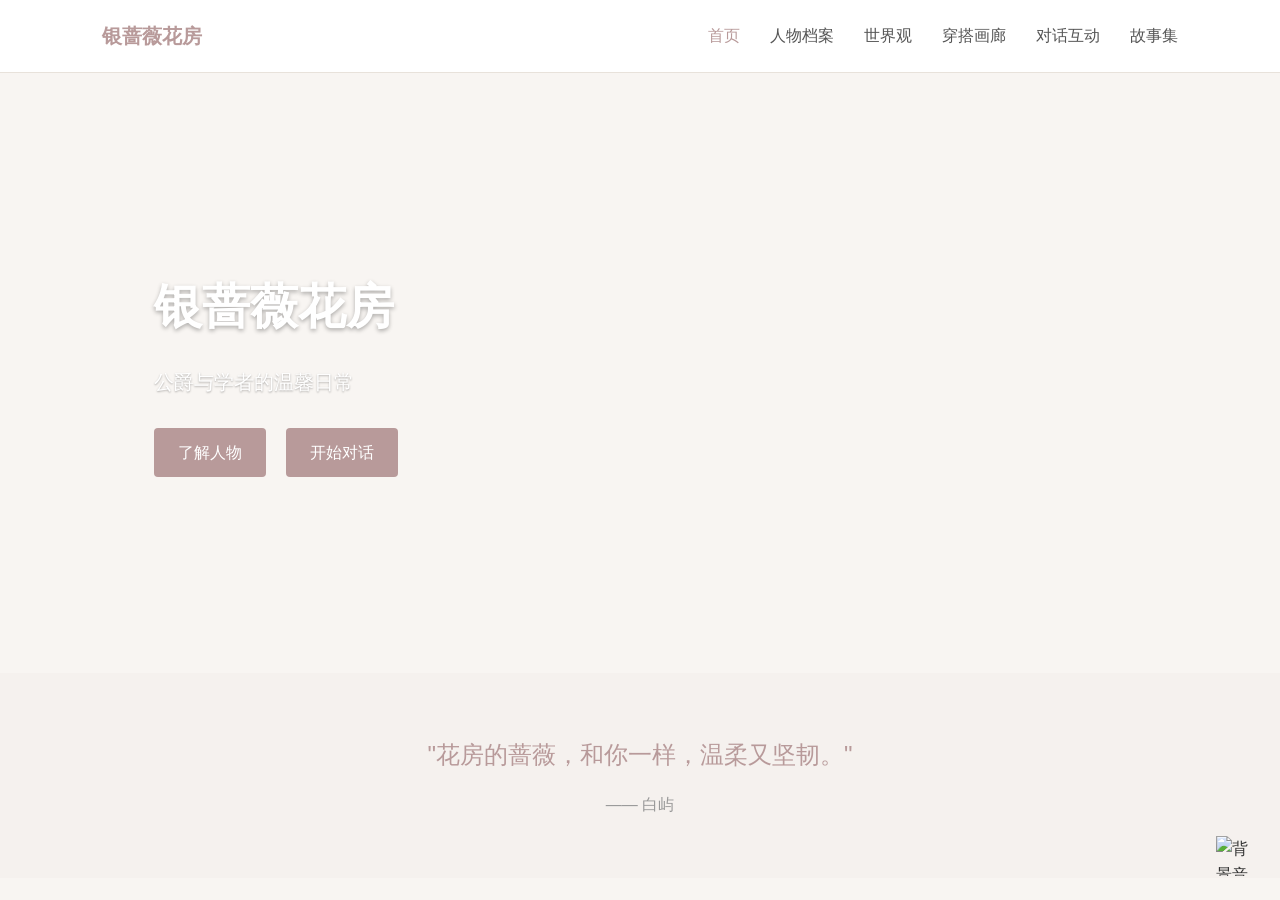
==== index.html @ 1c7e8522 "文案统一·" ====
<!DOCTYPE html>
<html lang="zh-CN">
<head>
  <meta charset="UTF-8">
  <meta name="viewport" content="width=device-width, initial-scale=1.0">
  <title>银蔷薇花房 - 池恩 & 白屿</title>
  <link rel="stylesheet" href="./css/style.css">
</head>
<body>

  <!-- ====================== 共用导航栏 ====================== -->
  <nav class="navbar">
    <div class="nav-logo">银蔷薇花房</div>
    <div class="nav-menu">
      <a href="#home">首页</a>
      <a href="#characters">人物档案</a>
      <a href="#worldview">世界观</a>
      <a href="#gallery">穿搭画廊</a>
      <a href="#chat">对话互动</a>
      <a href="#story">故事集</a>
    </div>
  </nav>

  <!-- ====================== 1.首页板块 #home ====================== -->
  <section id="home" class="page-section active">
    <!-- 首页Hero横幅 -->
    <div class="hero">
      <div class="hero-content">
        <h1>银蔷薇花房</h1>
        <p class="hero-desc">公爵与学者的温馨日常</p>
        <div class="hero-btns">
          <a href="#characters" class="btn">了解人物</a>
          <a href="#chat" class="btn">开始对话</a>
        </div>
      </div>
    </div>

    <!-- 引言区 -->
    <div class="quote-section">
      <p class="quote-text">"花房的蔷薇，和你一样，温柔又坚韧。"</p>
      <p class="quote-author">—— 白屿</p>
    </div>
  </section>

  <!-- ====================== 2.人物档案板块 #characters ====================== -->
<section id="characters" class="page-section">
  <div class="page-header">
    <h1>人物档案</h1>
    <p>蔷薇与符笔的相遇</p>
  </div>

  <div class="oc-container">
    <!-- 池恩卡片 -->
    <div class="oc-card" data-character="chien">
      <div class="oc-banner chien-banner"></div>
      <div class="oc-avatar">🌹</div>
      <div class="oc-card-body">
        <h2>池恩</h2>
        <p class="oc-title">杜塞尔公国公爵</p>
        <div class="oc-tags">
          <span>银蔷薇军团统帅</span>
          <span>杜塞尔公国</span>
        </div>
        <p class="oc-tip">查看完整档案 →</p>
      </div>
    </div>

    <!-- 白屿卡片 -->
    <div class="oc-card" data-character="baiyu">
      <div class="oc-banner baiyu-banner"></div>
      <div class="oc-avatar">✒️</div>
      <div class="oc-card-body">
        <h2>白屿</h2>
        <p class="oc-title">中州符术师</p>
        <div class="oc-tags">
          <span>符术师</span>
          <span>中州</span>
          <span>白化体质</span>
        </div>
        <p class="oc-tip">查看完整档案 →</p>
      </div>
    </div>
  </div>

  <!-- 人物详情弹窗 -->
  <div id="characterModal" class="modal">
    <div class="modal-content character-modal-content">
      <div class="modal-left character-modal-left">
        <div class="char-banner" id="charBanner"></div>
        <div class="char-avatar" id="charAvatar"></div>
      </div>
      <div class="modal-right">
        <span id="charModalClose" class="modal-close-btn">&times;</span>
        <div class="char-header">
          <div class="modal-tag" id="charTag"></div>
          <h2 id="charName"></h2>
          <p id="charTitle" class="char-subtitle"></p>
        </div>

        <div class="char-info-block">
          <h3>基本信息</h3>
          <ul id="charBasic" class="char-basic-list"></ul>
        </div>

        <div class="char-info-row">
          <div class="char-info-block">
            <h3>性格特质</h3>
            <ul id="charPersonality"></ul>
          </div>
          <div class="char-info-block">
            <h3>能力特长</h3>
            <ul id="charAbility"></ul>
          </div>
        </div>

        <div class="char-info-block char-quote-block">
          <h3>人物语录</h3>
          <p id="charQuote" class="char-quote"></p>
        </div>
      </div>
    </div>
  </div>
</section>

  <!-- ====================== 3.世界观板块 #worldview ====================== -->
<section id="worldview" class="page-section">
  <div class="page-header">
    <h1>世界观</h1
  </div>

  <div class="world-wrap">
    <!-- 1 政治势力 大折叠 -->
    <div class="world-big-group">
      <div class="world-big-title">政治势力 <span class="arrow">▼</span></div>
      <div class="world-child-list">
        <div class="world-child-item" data-type="杜塞尔公国">杜塞尔公国</div>
        <div class="world-child-item" data-type="希恩家族">希恩家族</div>
        <div class="world-child-item" data-type="银蔷薇军团">银蔷薇军团</div>
        <div class="world-child-item" data-type="中州符术师使团">中州符术师使团</div>
      </div>
    </div>

    <!-- 2 地理志 大折叠 -->
    <div class="world-big-group">
      <div class="world-big-title">地理志 <span class="arrow">▼</span></div>
      <div class="world-child-list">
        <div class="world-child-item" data-type="杜塞尔公国皇宫">杜塞尔公国皇宫</div>
        <div class="world-child-item" data-type="蔷园">蔷园</div>
        <div class="world-child-item" data-type="南部边境线">南部边境线</div>
      </div>
    </div>

    <!-- 3 风俗文化 大折叠 -->
    <div class="world-big-group">
      <div class="world-big-title">风俗文化 <span class="arrow">▼</span></div>
      <div class="world-child-list">
        <div class="world-child-item" data-type="蔷薇祭">蔷薇祭</div>
        <div class="world-child-item" data-type="蔷薇崇拜">蔷薇崇拜</div>
        <div class="world-child-item" data-type="饮食特色">饮食特色</div>
        <div class="world-child-item" data-type="贵族风尚">贵族风尚</div>
        <div class="world-child-item" data-type="符术传统">符术传统</div>
      </div>
    </div>

    <!-- 4 历史传说 大折叠 -->
    <div class="world-big-group">
      <div class="world-big-title">历史传说 <span class="arrow">▼</span></div>
      <div class="world-child-list">
        <div class="world-child-item" data-type="开国传说">开国传说</div>
        <div class="world-child-item" data-type="银蔷薇军团起源">银蔷薇军团起源</div>
        <div class="world-child-item" data-type="边境领主传承">边境领主传承</div>
      </div>
    </div>
  </div>

  <!-- 世界观详情弹窗 共用modal类 -->
  <div id="worldModal" class="modal">
    <div class="modal-content" style="width:780px;max-height:85vh;overflow-y:auto;background:#fff;border-radius:12px;padding:32px;position:relative;">
      <span id="worldClose" class="modal-close-btn">&times;</span>
      <h2 id="worldModalTitle" style="font-family:'YangRenDongZhuShiTi';margin-bottom:16px;color:#333;"></h2>
      <div id="worldModalText" style="line-height:1.8;color:#555;"></div>
    </div>
  </div>
</section>

 <!-- ====================== 4.穿搭画廊板块 #gallery ====================== -->
<section id="gallery" class="page-section">
  <div class="page-header">
    <h1>穿搭画廊</h1>
    <p>全场景服设展示</p>
  </div>

  <!-- 池恩服设展区 -->
  <div class="gallery-section">
    <h2 class="gallery-title chien-title">池恩 · 蔷薇公国女伯爵</h2>
    <div class="gallery-grid">
      <div class="outfit-card chien-card" data-outfit="chien-feishu">
        <img src="./images/chien-feishu.jpg" alt="绯枢·议政官装">
        <div class="outfit-info">
          <span class="outfit-tag">公务常服</span>
          <h3>绯枢 · 议政官装</h3>
          <p>日常议政 · 接见臣属</p>
        </div>
      </div>
      <div class="outfit-card chien-card" data-outfit="chien-jirong">
        <img src="./images/chien-jirong.jpg" alt="棘戎·戎装劲服">
        <div class="outfit-info">
          <span class="outfit-tag">军事装束</span>
          <h3>棘戎 · 戎装劲服</h3>
          <p>演武练兵 · 出征巡察</p>
        </div>
      </div>
      <div class="outfit-card chien-card" data-outfit="chien-liuwei">
        <img src="./images/chien-liuwei.jpg" alt="鎏薇·盛典礼服">
        <div class="outfit-info">
          <span class="outfit-tag">顶级礼服</span>
          <h3>鎏薇 · 盛典礼服</h3>
          <p>王室晚宴 · 册封祭祀</p>
        </div>
      </div>
      <div class="outfit-card chien-card" data-outfit="chien-anji">
        <img src="./images/chien-anji.jpg" alt="暗棘·外出常服">
        <div class="outfit-info">
          <span class="outfit-tag">轻公务装</span>
          <h3>暗棘 · 外出常服</h3>
          <p>领地巡查 · 骑马出行</p>
        </div>
      </div>
      <div class="outfit-card chien-card" data-outfit="chien-wuwei">
        <img src="./images/chien-wuwei.jpg" alt="雾薇·私邸常服">
        <div class="outfit-info">
          <span class="outfit-tag">居家便服</span>
          <h3>雾薇 · 私邸常服</h3>
          <p>庄园休憩 · 独处时光</p>
        </div>
      </div>
    </div>
  </div>

  <!-- 白屿服设展区 -->
  <div class="gallery-section">
    <h2 class="gallery-title baiyu-title">白屿 · 中州符术师</h2>
    <div class="gallery-grid">
      <div class="outfit-card baiyu-card" data-outfit="baiyu-yunqi">
        <img src="./images/baiyu-yunqi.jpg" alt="云栖·庄园日常轻洋装">
        <div class="outfit-info">
          <span class="outfit-tag">日常常服</span>
          <h3>云栖 · 庄园轻洋装</h3>
          <p>花房打理 · 下午茶闲谈</p>
        </div>
      </div>
      <div class="outfit-card baiyu-card" data-outfit="baiyu-jiyue">
        <img src="./images/baiyu-jiyue.jpg" alt="霁月·正式宴会礼装">
        <div class="outfit-info">
          <span class="outfit-tag">宴会礼服</span>
          <h3>霁月 · 宴会礼装</h3>
          <p>贵族晚宴 · 官方接见</p>
        </div>
      </div>
      <div class="outfit-card baiyu-card" data-outfit="baiyu-xianhua">
        <img src="./images/baiyu-xianhua.jpg" alt="闲花·居家茶歇洋裙">
        <div class="outfit-info">
          <span class="outfit-tag">居家便服</span>
          <h3>闲花 · 茶歇洋裙</h3>
          <p>深夜画符 · 私密独处</p>
        </div>
      </div>
      <div class="outfit-card baiyu-card" data-outfit="baiyu-qingye">
        <img src="./images/baiyu-qingye.jpg" alt="清野·庄园巡行外出装">
        <div class="outfit-info">
          <span class="outfit-tag">户外出行</span>
          <h3>清野 · 巡行外出装</h3>
          <p>郊外采风 · 领地巡察</p>
        </div>
      </div>
    </div>
  </div>

  <!-- 穿搭详情弹窗 -->
  <div id="outfitModal" class="modal">
    <div class="modal-content outfit-modal-content">
      <div class="modal-left outfit-modal-left">
        <img id="modalImg" src="" alt="穿搭详情">
      </div>
      <div class="modal-right outfit-modal-right">
        <span id="modalClose" class="modal-close-btn">&times;</span>
        <div class="outfit-modal-header">
          <span class="modal-tag" id="modalTag"></span>
          <h2 id="modalTitle"></h2>
          <p id="modalSubtitle" class="outfit-subtitle"></p>
        </div>

        <div class="outfit-detail-group">
          <h4>场景定位</h4>
          <p id="modalScenes"></p>
        </div>
        <div class="outfit-detail-group">
          <h4>版型设计</h4>
          <p id="modalVersion"></p>
        </div>
        <div class="outfit-detail-group">
          <h4>色彩与面料</h4>
          <p id="modalFabric"></p>
        </div>
        <div class="outfit-detail-group">
          <h4>细节亮点</h4>
          <ul id="modalDetails"></ul>
        </div>
        <div class="outfit-detail-group">
          <h4>完整搭配</h4>
          <ul id="modalMatch"></ul>
        </div>
        <div class="outfit-detail-group outfit-egg">
          <h4>互动彩蛋</h4>
          <p id="modalEgg"></p>
        </div>
      </div>
    </div>
  </div>
</section>

  <!-- ====================== 5.对话互动板块 #chat ====================== -->
  <section id="chat" class="page-section">
    <div class="page-header">
      <h1>对话互动</h1>
      <p>与池恩和白屿的温馨日常</p>
    </div>

    <div class="chat-container">
      <div id="chatWindow" class="chat-window">
        <div class="chat-msg system">点击下方话题开始对话...</div>
      </div>
      
      <div class="quick-topics">
        <div class="topic-tag">花房的白蔷薇</div>
        <div class="topic-tag">蜂蜜甜点</div>
        <div class="topic-tag">游历见闻</div>
        <div class="topic-tag">军中趣事</div>
        <div class="topic-tag">春日午后</div>
      </div>
      
      <div class="chat-input-area">
        <input type="text" class="chat-input" placeholder="输入话题...">
        <button class="send-btn">发送</button>
      </div>
    </div>
  </section>

  <!-- ====================== 6.故事集板块 #story ====================== -->
<section id="story" class="page-section">
  <div class="page-header">
    <h1>故事集</h1>
    <p>主线剧情 · 日常小剧场 · 番外随笔</p>
  </div>

  <div class="story-filter-wrap">
    <div class="story-tab active" data-type="all">全部篇章</div>
    <div class="story-tab" data-type="main">主线剧情</div>
    <div class="story-tab" data-type="daily">日常小剧场</div>
    <div class="story-tab" data-type="extra">番外随笔</div>
  </div>

  <div class="story-list">
    <!-- 示例条目，后续你可以无限新增 -->
    <div class="story-item" data-tag="daily">
      <div class="story-header">
        <h3>第一次做甜点</h3>
        <span class="toggle-icon">▼</span>
      </div>
      <div class="story-content">
        <p>白屿心血来潮想给池恩做蜂蜜糕，结果把厨房弄得一团糟。池恩无奈地看着他，最后还是挽起袖子一起收拾，顺便教他正确的做法。虽然成品卖相一般，但两个人吃得很开心。</p>
      </div>
    </div>

    <div class="story-item" data-tag="daily">
      <div class="story-header">
        <h3>雨夜的花房</h3>
        <span class="toggle-icon">▼</span>
      </div>
      <div class="story-content">
        <p>雷雨夜，池恩担心花房的蔷薇，冒雨去查看。白屿不放心，拿着伞跟了过去。两个人在花房里躲雨，听着雨声，聊着各自的心事。那天晚上，池恩第一次主动靠在白屿肩上。</p>
      </div>
    </div>

    <div class="story-item" data-tag="main">
  <div class="story-header">
    <h3>画像</h3
    <span class="toggle-icon">▼</span>
  </div>
  <div class="story-content">
使团的马车抵达杜塞尔公国皇宫时，正值午后。

白屿从车窗帘子的缝隙里往外看，第一眼看到的是象牙白的石墙和鎏金的穹顶——在日光下亮得晃眼。她读过杜塞尔公国的典籍，知道皇宫正殿的穹顶上镶嵌着七颗红宝石，排列成玫瑰的形状；知道宫墙外有一整片人工湖，湖水引自北方的雪山融水。但书上的插图画不出阳光照在鎏金穹顶上那种刺目的、让人忍不住眯眼的光芒。

她把护目镜推到额头上，眯着眼看了好一会儿，直到眼睛发酸才低下头。手背已经泛红了。她从袖袋里摸出药膏盒子，一边涂一边想：那个叛逆的决定真值。

马车在侧门停下。使团团长——一位年过五十的老牌符师，姓周——在前面张罗着和公国的礼官对接。白屿跳下车，仰头打量面前这座宫殿，比她家的老宅大了不知道多少倍，光是侧门的门廊就有两人高。

“白屿，别乱跑。”周团长头也不回地叮嘱。

“知道。”

但她的人已经挪到了廊柱的另一侧，歪着头去看门廊穹顶上的壁画。画上是杜塞尔公国的建国传说——初代皇帝手持长剑，在边境线上种下第一株玫瑰。画中皇帝的红发被画师用金粉勾了边，在幽暗的门廊里依然熠熠生辉。

白屿看了好一会儿，才小跑着跟上使团队伍。

觐见安排在明天。使团被安顿在皇宫东翼的客院，每人一间房。阿苓在房间里归置行李，白屿站在窗前看了一会儿外面的花园，转身往门口走。

“小姐？”

“出去走走。”她已经跨过了门槛，“皇宫这么大，不看白不看。”

她从东翼开始逛。长廊、侧殿、藏书房、兵器陈列室。一路上遇到的侍从和宫女都用好奇的目光打量她——这个雪白头发、瓷白皮肤的中州少女，在深色调的皇宫走廊里格外扎眼。白屿不以为意，继续逛自己的。

藏书房里有一整面墙的玫瑰品种图鉴，每一页都配了手绘彩图。兵器陈列室里摆满了历代皇帝与皇室成员的佩剑和盔甲，最近的一副盔甲尺寸偏小，旁边的铭牌上写着“安妮可·希恩，十六代女伯爵，十五岁首战所着”。白屿在那副盔甲前站了一会儿，看着甲胄肩部一道深深的划痕。

她继续往前走。西翼的走廊比东翼更安静，光线也更暗。她走到尽头，拐了个弯，发现一条走廊的入口处悬着一块铜牌，借着烛光辨认了一下：皇室成员陈列厅。

门开着。白屿走了进去。

两侧墙壁上整齐地悬挂着历代皇室成员的肖像画，从开国皇帝与皇后的等身全身像开始，依次是历代皇帝、皇子、皇女，以及被封爵的皇室旁系。白屿一幅一幅看过去，在第七代皇帝的画像旁停了一下——那位皇帝的一子一女并排悬挂，皇子继位为第八代皇帝，皇女被封为边境领地的女伯爵。走廊中段偏后的位置，悬挂着一幅半身肖像。画框是和其他皇室成员统一的深色橡木，下方的铜制铭牌在烛光里泛着暗沉的光。

画中的少女看上去大约十五岁，暖棕色的长发垂落在肩前，在画面里泛着一层柔和的浅金色光泽。五官极标致，眉眼间却笼着一层远超年龄的冷意，粉蓝渐变的眼瞳平静地注视着画框外的世界，目光锐利而沉静。右眼下方不知是不是画师的笔误，竟有一点墨痕。

白屿低头看铭牌。上面用工整的公国文字刻着：

安妮可·希恩
第十六代杜塞尔公国公爵
亚历山德罗·希恩皇帝之弟——埃德温·希恩亲王之女
十五岁继位

没有生卒年份。因为还在世。

白屿重新抬头，仔细打量画中的少女。她之前读典籍时只知道安妮可是世袭贵族，没想到她身上流着皇室的血——当今皇帝的亲侄女。在这间陈列厅里，她的肖像和历代皇帝、皇子皇女悬挂在同一面墙上，位列皇室成员之中。

她的叔叔坐在皇宫正殿的宝座上，而她在十五岁那年穿上盔甲，独自走向边境。

画像里的那双眼睛平静地和白屿对视。她忽然觉得，画中人的嘴角比她想象中抿得更紧。

她不知道自己站了多久，直到走廊尽头传来侍从的脚步声才回过神来。烛火跳了两跳，画像里少女的暖棕长发被照得像是要流动起来。白屿退后一步，最后看了一眼那双粉蓝渐变的眼瞳，转身离开。

回东翼的路上，她走得很慢。她刚才扫了一眼紧挨着安妮可画像的那幅肖像铭牌——埃德温·希恩亲王，五年前病逝。也就是说，安妮可十岁出头就失去了父亲，十五岁正式继位。皇帝的亲侄女，本该养在深宫的金枝玉叶，却被画进了一幅冷色调的半身肖像里，眉间刻着远超年龄的沉稳，独自悬挂在陈列厅安静的墙壁上。

白屿回头看了一眼西翼的方向。走廊尽头暗沉沉的，什么也看不清。但她记住了那幅画的位置。

第二天傍晚，皇宫正殿。

水晶吊灯的光芒倾泻而下，几百支蜡烛同时燃烧，空气闷热而浓烈。白屿站在使团队伍的第二排，穿着她唯一一件正式的中州礼服，护目镜摘了，头发也难得梳得整齐，只脑后那根小发辫还是歪歪地垂在耳侧。

她把重心从左脚换到右脚，又从右脚换到左脚，被周团长回头瞪了一眼，才老实站好。

礼官敲了三声金杖。殿内瞬间安静。

正殿深处那扇雕满玫瑰纹样的橡木大门缓缓打开，所有人齐刷刷地行礼。白屿低下头，但慢了半拍——好奇心驱使她在最后一秒偷瞄了一眼。

她看见一个人影从门后走出来。一身利落的酒红色上衣与墨黑长裤，衣摆随步伐轻轻荡开，下摆侧边的开叉间偶尔闪过黑色长靴的靴面。靴底落在大理石地面上，节奏沉稳轻缓，每一步都不疾不徐。那身衣服收腰收得极漂亮，从直角肩到腰际的线条一气呵成，衬得整个人挺拔如竹。左胸前一枚金色的蔷薇徽章在烛光里微微一闪，哑光的质地，不扎眼，却让人无法忽略。

白屿还想再看清一点，但那双粉蓝渐变的眼瞳已经扫了过来。她赶紧低下头。

脚步声从她面前稳稳地走了过去。

“诸位请起。”

声音不高，但足够清晰。清冷的，低沉的，带着不需要刻意强调的威严。

白屿直起腰，抬起头。然后她看见了画像里的那个人。

安妮可·希恩站在正殿台阶之上，比画像里高了半个头。她的脸比画像里更瘦一点，下颌线条更锐利，眉眼间那道冷意也更重。那双粉蓝渐变的眼瞳在烛光里格外深邃，右眼下方的泪痣被淡妆微微盖住，但白屿还是一眼就找到了它的位置。

白屿站在人群里，远远地望着她。原来是泪痣啊……

安妮可从台阶上走下来，和使团团长握手致意。白屿没有听他们在说什么，她只是在看那双眼睛。画像里的那双眼睛，此刻正扫过使团成员——从团长到第一排，再到第二排。

然后那道目光停在了她身上。

两人的眼瞳隔着烛火和人群，撞在了一起。

白屿忘了躲开。她站在第二排靠边的位置，周围都是比她高半个头的使团成员，但她的头发太扎眼了——雪白的短发在满殿深色华服中，亮得像一团落在墨池里的雪。安妮可的目光落在她的发色上，移上她的脸，在浅红色的瞳孔上停留了一拍。

那一眼很短。短到白屿还没来得及看清安妮可的表情有没有变化，那道目光就已经收回去了。安妮可转向下一位使团成员，表情始终疏离冷淡，像是刚才那一瞬间的停留从未发生过。

白屿悄悄呼了一口气。她没有意识到自己刚才屏住了呼吸。

接待会持续了将近两个时辰。白屿全程站在队伍里，偶尔被周团长叫过去展示符笔和墨锭。她照做了，甚至还用刚学了两天的公国语言和一位老伯爵寒暄了几句。整个晚上，她没有再和安妮可说过一句话，甚至没有机会靠近到三步以内。

但她注意到了一些事。安妮可整场只喝了半杯酒，脊背始终挺直，没有任何一刻靠在椅背上。有三位贵族先后走到她面前试图施压，她每一回都用不超过三句话把人打发走——语气礼貌而疏离，但那双眼睛在说到第三句时会微微眯起来，像是在无声地画下一条不可逾越的边界。三位贵族退下之后，都再也没有回来过。

散场时已是深夜。白屿揉着站酸了的腿往回走，回到房间后没有立刻睡。她趴在窗台上，看着对面西翼还亮着灯的窗户，找到了那个人影——修长挺拔，正低头批阅文件，暖棕长发的轮廓在纱帘上轻轻晃动。

皇室陈列厅里的那幅画又浮现在眼前。画像上的少女被烛火安静地照亮，而此刻纱帘后面的人影在深夜独自处理着永远批不完的公文。

白屿看了一会儿，把窗帘拉上了。

大约十天后，周团长把她叫到房间。

“公国南方边境的符阵年久失修，需要派人常驻维护。公国希望我们派最好的符术师过去，修完需要至少一年半载。”周团长顿了顿，“使团最多再待一个月就得返程。你是白家这一代技术最好的，没有家室拖累。驻守边境确实辛苦，但对你也是历练。”

白屿安静了几秒。她想起了中州那个四四方方的院子——四十七步，八十三步，六十二步。被院墙裁成矩形的天空。闷在墙后面模糊的鸟叫声。

“我去。”她说。语气比她自己预想的更平静。

周团长递给她一份文书。“驻地在公爵直辖的蔷园。符阵全权归你负责，到后听她安排。”

白屿接过文书，低头看了一眼。蔷园——她要住在她家。

深夜，白屿推开自己房间的窗户。夜风裹着蔷薇的香气涌进来。对面西翼的那扇窗还亮着，纱帘后面的人影还在低头批阅文件。

她把文书掏出来又看了一遍，抬头看了看对面那扇窗。

皇帝的亲侄女。边境的公爵。画像上那双不看向她的眼睛。

她要去她家了。
  </div>
</div>
<div class="story-item" data-tag="main">
  <div class="story-header">
    <h3>蔷园</h3
    <span class="toggle-icon">▼</span>
  </div>
  <div class="story-content">
马车在官道上走了三天。
窗外的地势渐渐有了起伏——缓坡上长满了低矮的灌木和野花，远处山脊的轮廓在午后的薄雾里若隐若现。一条清浅的溪流沿着官道蜿蜒而下，水面上漂着几片被风吹落的叶子，在日光下闪着细碎的光。

“小姐，这一带还挺漂亮的。”阿苓掀开车帘，语气比头两天轻快了不少。

白屿正在翻一本路上买的公国民间风俗小册子，头也不抬地“嗯”了一声。她对南境的印象一直停留在典籍里那几句简短的描述——“杜塞尔公国南境，多山，产蔷薇，民风淳朴”——来之前她甚至还在地图上找过蔷园的位置，但地图上只标了一朵小小的蔷薇花，周围一片空白。

马车翻过一道缓坡，车夫在外面喊了一声：“前面就是了。”

白屿探出身子，眯着眼往远处看。
一栋三层高的石砌宅邸坐落在两道低矮山脊之间的平缓谷地里，灰白色的外墙在午后日光里泛着温润的米色调，墙面上攀满了密密匝匝的蔷薇藤蔓。时值夏末，蔷薇开得正盛——深红的、粉白的、浅紫的，一层压一层，把大半面墙都染成了流动的花瀑。风一吹，花瓣簌簌地落下来，在墙根的草地上铺了薄薄一层。

铁艺大门敞开着，门柱上没有繁复的雕花，只在顶端各立了一朵铁制蔷薇，花瓣用锻铁一片片敲出来再焊接成型，粗糙里带着朴拙的精致。马车驶入前院，白屿发现院子比她想象中更随性——没有几何形状的花圃，没有喷泉雕塑，只有沿着院墙自然生长的一大丛蔷薇，一条鹅卵石铺成的小径弯弯曲曲地穿过草坪，通向宅邸的正门。

一个侍从模样的中年男人迎上来，穿着深灰色制服，面带微笑：“白符师，一路辛苦。公爵吩咐过了，请随我来。”

白屿跳下车，把行囊往肩上一甩。阿苓抱着药箱小跑跟上。侍从领着她穿过草坪，推开宅邸正门，一股穿堂风扑面而来，带着淡淡的蔷薇香气和清冽的草木气息。

白屿站在门厅里，不由自主地放慢了脚步。
门厅不大，布置得雅致。地面铺着浅灰色的石板，打磨得光滑却不反光。正对面是一扇拱形落地窗，窗外正对着后院的一片草坪和远处山脊的轮廓，午后的日光从窗户泻进来，在石板地面上投下一块明亮的方格子。窗台上放着一只素陶花瓶，插了几枝新鲜的蔷薇，花瓣上还挂着露珠。

“白符师，这边请。”侍从领着她走上楼梯。楼梯扶手是深色橡木，转角处的窗台上摆着一盆蕨草。二层走廊的墙上挂着几幅小幅水彩，画的全是蔷薇——单瓣的、重瓣的、深红的、浅粉的，一幅一个品种，右下角用工整的小字标注了拉丁学名。白屿凑近看了一眼，落款是同样的字迹：A.S.。

“这是公爵画的。”侍从注意到她的目光，笑着解释，“公爵闲暇时喜欢画些花花草草，蔷园每个品种的蔷薇都被她画过一遍。”

白屿想起在皇室陈列厅里看到的那幅肖像画——画师用极细的笔触捕捉了少女冷冽的眉眼和微抿的嘴角，却没有画出她坐在蔷薇花丛里画水彩的样子。

她的房间在二层走廊的尽头。侍从推开门，白屿站在门口，愣了一拍。
房间比她想象中大。窗户正对着后院的草坡，窗帘是浅米色的亚麻布，被微风轻轻掀起一角。床铺上铺着淡青色的被褥，床头柜上放着一盏素白的陶瓷台灯，灯罩是手工纸质的，透出暖黄色的柔光。书桌靠窗摆放，桌上已经放好了一套中州规格的笔墨纸砚，旁边搁了一个小小的素白花瓶，插着两朵新摘的白蔷薇。靠墙的矮柜上整齐地码着一排陶罐，罐身上贴着标签——防晒药膏、晒后修复膏、防虫膏、护手霜——每一罐的盒底都刻着那朵小小的蔷薇纹样。

“这些都是公爵让人准备的。”侍从说，“她说白符师是中州人，可能用不惯公国的文具，就照中州使团的清单配了一套。那些药膏是庄园药房自己做的，比市售的温和些。”

白屿走到窗台前。窗台上放了一盆白蔷薇，花瓣层层叠叠，白得纯粹，在午后的光线里像一团安静的雪。素白的陶盆底垫着一个深色的陶盘，盘沿上刻着一个小小的蔷薇纹样。白屿伸手碰了碰最近的那朵花，花瓣柔软湿润，刚浇过水不久。

“知道了。”

侍从退了出去。阿苓开始归置行李，一边收拾一边絮叨：“小姐，这地方比我想的好多了——房间敞亮，窗户大，被褥是新的，还熏过香。这蔷薇香气淡淡的，闻着让人舒服。”她把药膏盒子从行囊里拿出来，和矮柜上那排陶罐对比了一下，有点不好意思地把自己带的药膏往角落里挪了挪，“他们准备得还挺齐全。”

白屿没有接话。她站在窗台前对着那盆白蔷薇看了一会儿，然后推开窗户往下看。窗外的草坪一直延伸到远处的小溪边上，溪水在日光下闪着光，溪边稀稀疏疏地长着几棵野蔷薇，枝条斜斜地探进水里。更远处是层层叠叠的丘陵轮廓，被夏末的薄雾笼成一片柔和的青灰色。

这里不是她想象中那个荒凉、干燥、风沙扑面的边境。她想起中州老宅那个四方的院子，想起被院墙裁成矩形的天空，想起趴在窗台上听过的那些模糊的鸟叫。

她把窗户推开更大一点，深深吸了一口气。空气里有蔷薇、青草、湿润的泥土和远处溪水带来的微凉水汽，和她十八年来闻过的所有味道都不一样。

“阿苓，”她忽然说，“下午我们去后院转转，那边有条小溪，溪边还有野蔷薇。”

“小姐，您手背还没涂药膏呢。”

“……先涂。”

第二天一早，白屿准时站在了书房门口。
她已经摸清了这栋宅子的大致格局。一层东侧是书房和一间小会客厅，西侧是餐厅，餐厅尽头有一道玻璃门，通往一座玻璃花房。昨天傍晚她去后院时远远瞥了一眼，花房里面绿意葱茏，隐约可见几株蔷薇沿着支架攀到了玻璃顶棚。她没有进去，只是在外面站了一会儿，看夕阳的光从玻璃顶棚上折下来，把里面的叶子染成半透明的金色。

白屿深吸一口气，敲了三下。

“进。”

她推开门。晨光从左侧的窗户斜斜地涌进来，在书桌上切出一道明暗交界线。两面墙的书架从地面直顶天花板，靠窗的墙上挂着几幅装裱好的植物标本——蔷薇叶片和花瓣，用细针固定在水彩纸上，旁边用工整的小字标注了采集时间和品种名称。桌上整齐地码着几份文件夹和一支钢笔，桌角放着一只素白的瓷杯，杯口冒着淡淡的热气。

池恩坐在书桌后面。
她没有穿皇宫接待会上那套礼服，穿着一件酒红色的立领上衣，领口和袖口用墨黑厚缎镶边，左胸上别着那枚哑光金色的蔷薇徽章。暖棕长发在脑后松松地束了一个低马尾，发尾垂在肩胛骨之间。晨光照在她的侧脸上，把粉蓝渐变眼瞳的颜色映得比烛光下更清透，也把眉间那道极浅的折痕映得明显了几分。

“中州使团驻杜塞尔公国符术师，白屿。”她按来之前在心里排练了好几遍的流程报了名字，“今日正式报到，请公爵指示。”

池恩放下钢笔，目光从她梳得整整齐齐的短发扫到胸前挂着的护目镜，又从她收紧的袖口扫到脚上那双沾了一点溪边湿泥的短靴——白屿心头一紧，她昨天去溪边踩了一圈，回来忘了擦鞋。

“护目镜挂在脖子上能遮阳吗？”

白屿愣了一下，下意识伸手摸了摸胸前的护目镜。池恩没有看她，垂下眼，从书桌右上角拿起一份装订好的文件，递了过来。

“边境符阵的全套图纸，共四十七页。第一到第十五页是总体布局和关隘分布，第十六到第三十二页是各节点的符文阵列详图，第三十三到第四十七页是近三年的故障记录和维护日志。”

白屿双手接过文件，翻开第一页。总布局图，比例尺、图例、坐标网格，一应俱全。她翻了两页，抬头看池恩。

“维修的优先级？”

“东南段优先。第三、第四、第七哨所附近的节点最为薄弱，上次检修在四年前。若发生边界冲突，东南段将是压力最集中的区域。”

“我下午去东南段实地看看。”

“随行安排两名士兵。南境午后日头猛烈，若在无人区中暑无人施救。”池恩顿了顿，“备足水。”

白屿张了张嘴，想说“我自己会注意”，但池恩已经低下头，拿起钢笔翻开了桌上一份公文。动作自然而流畅，像是“接见新来的符术师”这件事已经准时结束，接下来该处理下一项了。

白屿站在原地，看着低头批阅公文的池恩。晨光在她的发丝上镀了一层极浅的金色，束发的黑色皮绳尾端被从窗户吹进来的微风轻轻拨动。她想起皇室陈列厅里那幅半身肖像——画中人穿着庄重的礼服，粉蓝渐变的眼瞳平静地看向画框外某个遥远的方向，目光从不落在任何具体的人身上。

但现在这个人隔着一张书桌，记得给她准备朝北的房间，用中州规格的笔墨，告诉她东南段优先，安排两名士兵随行，还注意到她胸前挂着护目镜而不是戴在眼睛上。

白屿把文件抱在胸前，微微弯起嘴角。
“是，公爵大人。正午巡查我一定戴好。”

她说完便推门出去了，脚步轻快。门合上之前，她似乎听到书房里钢笔划过纸面的声音顿了一拍，又似乎没有。

白屿站在走廊里，翻开文件第一页，找到东南段的坐标。她把图纸抱在怀里往二层走，路过走廊墙上那排水彩蔷薇画时又看了一眼。第六幅画的是白蔷薇，和她窗台上那盆一模一样。画面右下角的落款字迹利落清秀——A.S.——旁边还加了一行极小的字：花期初夏至秋，喜阳，耐半阴。

她忽然想起昨天傍晚在玻璃花房外面站着的那个瞬间。夕阳从玻璃顶棚上折下来，把里面的叶子染成半透明的金色。她站在外面，没有进去，但光已经透出来照到了她的脚面上。

白屿回到房间，把图纸放在书桌上摊开，然后走到窗台前，低头看了看那盆白蔷薇。花瓣上还挂着早晨的露珠，在日光下泛着微微的光。她拿起旁边的小水壶，往盆土里加了一点点水，然后翻开图纸第一页。

总布局图的右下角有一行手写的小字，字迹和她昨天在矮柜药膏盒底看到的一模一样——清隽有力，收锋利落：
“东南第三哨所南侧有蛇，穿长靴。”

白屿眨了眨眼，把这句话看了两遍，然后把图纸翻到下一页。

窗外蔷薇花瓣被风吹落了几瓣，飘进窗台，落在她摊开的图纸边上
  </div>
</div>

    <div class="story-item" data-tag="extra">
      <div class="story-header">
        <h3>旧信拾遗</h3>
        <span class="toggle-icon">▼</span>
      </div>
      <div class="story-content">
        <p>整理书房旧物时，白屿翻出多年前一封没有寄出的信。纸上寥寥数语，写满未曾说出口的心意。池恩静静站在一旁读完，沉默许久，轻轻握住了他微凉的手。</p>
      </div>
    </div>
  </div>
</section>

 <!-- 背景音乐与页面交互脚本 -->
<script src="./js/main.js"></script>


</body>
</html>
---- css/style.css ----
/* ====================== 字体加载定义 ====================== */
@font-face {
  font-family: 'PingFangSanShengTi';
  src: url('../fonts/PingFangSanShengTi-2.ttf') format('truetype');
  font-weight: normal;
  font-style: normal;
}
@font-face {
  font-family: 'YangRenDongZhuShiTi';
  src: url('../fonts/YangRenDongZhuShiTi-Regular-2.ttf') format('truetype');
  font-weight: normal;
  font-style: normal;
}

/* ====================== 全局样式重置 ====================== */
* {
  margin: 0;
  padding: 0;
  box-sizing: border-box;
}

body {
  /* 正文全局字体 */
  font-family: 'PingFangSanShengTi', 'Microsoft YaHei', sans-serif;
  background-color: #f8f5f2;
  color: #333;
  line-height: 1.6;
}

/* ========== 统一标题字体通用类 ========== */
.title-font {
  font-family: 'YangRenDongZhuShiTi', 'Microsoft YaHei', sans-serif !important;
}

/* ====================== 公共页面头部样式 ====================== */
.page-header {
  text-align: center;
  padding: 60px 0 40px;
}
.page-header h1 {
  font-family: 'YangRenDongZhuShiTi', 'Microsoft YaHei', sans-serif;
  font-size: 36px;
  color: #b89a9a;
  margin-bottom: 12px;
}
.page-header p {
  font-size: 18px;
  color: #999;
}

/* ====================== 导航栏样式 ====================== */
.navbar {
  background: rgba(255,255,255,0.95);
  backdrop-filter: blur(10px);
  padding: 20px 8%;
  display: flex;
  justify-content: space-between;
  align-items: center;
  position: sticky;
  top: 0;
  z-index: 1000;
  border-bottom: 1px solid #e8e2db;
}
.nav-logo {
  font-family: 'YangRenDongZhuShiTi', 'Microsoft YaHei', sans-serif;
  font-size: 20px;
  font-weight: bold;
  color: #b89a9a;
}
.nav-menu {
  display: flex;
  gap: 30px;
}
.nav-menu a {
  text-decoration: none;
  color: #555;
  transition: color 0.3s;
}
.nav-menu a:hover {
  color: #b89a9a;
}

/* ====================== 通用按钮样式 ====================== */
.btn {
  display: inline-block;
  padding: 12px 24px;
  background-color: #b89a9a;
  color: #fff;
  text-decoration: none;
  border-radius: 4px;
  transition: background-color 0.3s;
}
.btn:hover {
  background-color: #9e7f7f;
}

/* ====================== 【1】首页板块样式 ====================== */
/* 首页Hero区 */
.hero {
  height: 600px;
  background: url('../images/shouyebeijing.png') center/cover no-repeat;
  position: relative;
  display: flex;
  align-items: center;
  padding: 0 12%;
}
.hero-content {
  color: #fff;
}
.hero h1 {
  font-family: 'YangRenDongZhuShiTi', 'Microsoft YaHei', sans-serif;
  font-size: 48px;
  margin-bottom: 20px;
  text-shadow: 0 2px 4px rgba(0,0,0,0.3);
}
.hero-desc {
  font-size: 20px;
  margin-bottom: 30px;
  text-shadow: 0 1px 2px rgba(0,0,0,0.3);
}
.hero-btns {
  display: flex;
  gap: 20px;
}

/* 引言区 */
.quote-section {
  text-align: center;
  padding: 60px 8%;
  background: rgba(184,154,154,0.05);
}
.quote-text {
  font-size: 24px;
  color: #b89a9a;
  margin-bottom: 16px;
  line-height: 1.8;
}
.quote-author {
  font-size: 16px;
  color: #999;
}

/* ====================== 【2】人物档案板块样式 ====================== */
.oc-container {
  display: grid;
  grid-template-columns: repeat(2, 1fr);
  gap: 36px;
  padding: 0 8% 60px;
}

.oc-card {
  background: #fff;
  border-radius: 12px;
  overflow: hidden;
  box-shadow: 0 2px 16px rgba(0,0,0,0.04);
  position: relative;
  cursor: pointer;
  transition: all 0.35s ease;
}
.oc-card:hover {
  transform: translateY(-6px);
  box-shadow: 0 12px 28px rgba(0,0,0,0.08);
}

/* 顶部横幅 */
.oc-banner {
  height: 150px;
  position: relative;
}
.chien-banner {
  background: linear-gradient(135deg, #8b3a4a 0%, #c97a8a 60%, #e6b8c2 100%);
}
.baiyu-banner {
  background: linear-gradient(135deg, #d8e6e0 0%, #eef5f2 60%, #fafcfb 100%);
}

/* 头像 */
.oc-avatar {
  width: 84px;
  height: 84px;
  background: #fff;
  border-radius: 50%;
  display: flex;
  align-items: center;
  justify-content: center;
  font-size: 38px;
  position: absolute;
  left: 28px;
  bottom: -42px;
  box-shadow: 0 4px 14px rgba(0,0,0,0.08);
  z-index: 2;
  border: 3px solid #fff;
}

/* 卡片内容 */
.oc-card-body {
  padding: 60px 28px 24px;
}
.oc-card-body h2 {
  font-family: 'YangRenDongZhuShiTi', 'Microsoft YaHei', sans-serif;
  font-size: 26px;
  color: #222;
  margin-bottom: 6px;
  font-weight: 600;
}
.oc-title {
  font-size: 14px;
  color: #888;
  margin-bottom: 14px;
}

/* 核心标签 */
.oc-tags {
  display: flex;
  gap: 8px;
  flex-wrap: wrap;
  margin-bottom: 16px;
}
.oc-tags span {
  padding: 3px 10px;
  border-radius: 12px;
  font-size: 12px;
  background: rgba(160, 74, 92, 0.08);
  color: #a04a5c;
}
.oc-card:nth-child(2) .oc-tags span {
  background: rgba(125, 155, 145, 0.1);
  color: #7d9b91;
}

.oc-tip {
  font-size: 13px;
  color: #a04a5c;
  text-align: right;
  margin-top: 8px;
  opacity: 0.8;
  transition: opacity 0.3s;
}
.oc-card:hover .oc-tip {
  opacity: 1;
}
.oc-card:nth-child(2) .oc-tip {
  color: #7d9b91;
}

/* 人物弹窗内容 */
.character-modal-content {
  width: 860px;
  border-radius: 12px;
  overflow: hidden;
  display: flex;
  background:#fff;
}

/* 左侧横幅区 */
.character-modal-left {
  width: 38%;
  position: relative;
  overflow: hidden;
}
.char-banner {
  width: 100%;
  height: 100%;
}
.char-avatar {
  position: absolute;
  left: 50%;
  top: 50%;
  transform: translate(-50%, -50%);
  width: 130px;
  height: 130px;
  background: #fff;
  border-radius: 50%;
  display: flex;
  align-items: center;
  justify-content: center;
  font-size: 60px;
  box-shadow: 0 6px 20px rgba(0,0,0,0.1);
  border: 4px solid #fff;
}

/* 右侧内容区 */
.character-modal-content .modal-right {
  width: 62%;
  padding: 36px 32px;
  position: relative;
}

.char-header {
  margin-bottom: 24px;
  padding-bottom: 16px;
  border-bottom: 1px solid #f3efec;
}
.char-header h2 {
  font-family: 'YangRenDongZhuShiTi', 'Microsoft YaHei', sans-serif;
  font-size: 26px;
  color: #222;
  margin: 8px 0 4px;
  font-weight: 600;
}
.char-subtitle {
  color: #999;
  font-size: 14px;
  margin: 0;
}

/* 信息模块通用 */
.char-info-block {
  margin-bottom: 20px;
}
.char-info-block h3 {
  font-family: 'YangRenDongZhuShiTi', 'Microsoft YaHei', sans-serif;
  font-size: 15px;
  font-weight: 600;
  margin-bottom: 12px;
  padding-left: 10px;
  border-left: 3px solid #a04a5c;
  color: #333;
}
.char-info-block ul {
  list-style: none;
  color: #555;
  padding: 0;
}
.char-info-block li {
  margin-bottom: 7px;
  font-size: 14px;
  line-height: 1.7;
  padding-left: 10px;
  position: relative;
}
.char-info-block li::before {
  content: "";
  width: 4px;
  height: 4px;
  border-radius: 50%;
  background: #ccc;
  position: absolute;
  left: 0;
  top: 9px;
}

/* 基本信息两列网格 */
.char-basic-list {
  display: grid;
  grid-template-columns: repeat(2, 1fr);
  gap: 6px 12px;
}

/* 性格+能力并排 */
.char-info-row {
  display: grid;
  grid-template-columns: 1fr 1fr;
  gap: 20px;
}

/* 语录模块 */
.char-quote-block {
  margin-bottom: 0;
}
.char-quote {
  color: #666;
  font-style: italic;
  line-height: 1.9;
  padding: 14px 18px;
  background: #faf7f5;
  border-radius: 8px;
  border-left: 3px solid #e6c5cd;
  position: relative;
  font-size: 14px;
  margin: 0;
}
.char-quote::before {
  content: "“";
  font-size: 32px;
  color: #d8c0c6;
  position: absolute;
  top: 2px;
  left: 10px;
  line-height: 1;
  font-family: serif;
}

/* 白屿弹窗主题色 */
.character-modal-content.baiyu-theme .char-info-block h3 {
  border-left-color: #7d9b91;
}
.character-modal-content.baiyu-theme .char-info-block li::before {
  background: #b8ccc5;
}
.character-modal-content.baiyu-theme .char-quote {
  background: #f6f9f8;
  border-left-color: #d4e2dd;
}
.character-modal-content.baiyu-theme .char-quote::before {
  color: #c8d8d2;
}
.character-modal-content.baiyu-theme .char-header {
  border-bottom-color: #eef2f0;
}

/* ====================== 【3】世界观板块样式 ====================== */
.world-card {
  background: #fff;
  padding: 32px;
  margin: 0 8% 24px;
  border-radius: 8px;
  box-shadow: 0 2px 8px rgba(0,0,0,0.05);
}
.world-card h3 {
  font-family: 'YangRenDongZhuShiTi', 'Microsoft YaHei', sans-serif;
  font-size: 20px;
  color: #b89a9a;
  margin-bottom: 16px;
}
.world-card p {
  margin-bottom: 12px;
  color: #555;
}
/* ========== 世界观折叠分类样式 ========== */
.world-wrap {
  max-width: 900px;
  margin: 0 auto 60px;
  padding: 0 8%;
}
.world-big-group {
  background: #fff;
  border-radius: 10px;
  box-shadow: 0 2px 8px rgba(0,0,0.05);
  margin-bottom: 16px;
  overflow: hidden;
}
.world-big-title {
  padding: 20px 24px;
  font-family: 'YangRenDongZhuShiTi';
  font-size: 20px;
  cursor: pointer;
  display: flex;
  justify-content: space-between;
  align-items: center;
  color: #a04a5c;
  transition: background 0.2s;
}
.world-big-title:hover {
  background: #fcf5f7;
}
.arrow {
  color: #999;
  transition: transform 0.3s;
}
.world-big-group.open .arrow {
  transform: rotate(180deg);
}
.world-child-list {
  display: none;
  padding: 0 24px 20px;
}
.world-big-group.open .world-child-list {
  display: block;
}
.world-child-item {
  padding: 10px 14px;
  margin-bottom: 8px;
  border-radius: 6px;
  background: #f8f2f4;
  cursor: pointer;
  color: #666;
  transition: all 0.25s;
}
.world-child-item:hover {
  background: #e9d8dd;
  color: #a04a5c;
}

/* ====================== 【4】穿搭画廊板块样式 ====================== */
.gallery-section {
  padding: 0 8% 48px;
}
.gallery-title {
  font-family: 'YangRenDongZhuShiTi', 'Microsoft YaHei', sans-serif;
  font-size: 20px;
  font-weight: 600;
  margin-bottom: 20px;
  padding-left: 12px;
  border-left: 4px solid;
}
.chien-title {
  color: #8b3a4a;
  border-color: #a04a5c;
}
.baiyu-title {
  color: #5f7e73;
  border-color: #7d9b91;
}

.gallery-grid {
  display: grid;
  grid-template-columns: repeat(5, 1fr);
  gap: 20px;
}
.gallery-section:nth-child(3) .gallery-grid {
  grid-template-columns: repeat(4, 1fr);
}

.outfit-card {
  background: #fff;
  border-radius: 10px;
  overflow: hidden;
  box-shadow: 0 2px 10px rgba(0,0,0,0.04);
  cursor: pointer;
  transition: all 0.3s ease;
}
.outfit-card:hover {
  transform: translateY(-4px);
  box-shadow: 0 8px 20px rgba(0,0,0,0.08);
}
.outfit-card img {
  width: 100%;
  height: 220px;
  object-fit: cover;
}
.outfit-info {
  padding: 14px 16px 18px;
}
.outfit-tag {
  display: inline-block;
  padding: 2px 8px;
  border-radius: 10px;
  font-size: 12px;
  margin-bottom: 8px;
}
.chien-card .outfit-tag {
  background: rgba(160, 74, 92, 0.1);
  color: #a04a5c;
}
.baiyu-card .outfit-tag {
  background: rgba(125, 155, 145, 0.12);
  color: #5f7e73;
}
.outfit-info h3 {
  font-family: 'YangRenDongZhuShiTi', 'Microsoft YaHei', sans-serif;
  font-size: 16px;
  color: #222;
  margin-bottom: 4px;
  font-weight: 600;
}
.outfit-info p {
  font-size: 13px;
  color: #999;
}

/* ====================== 弹窗全局基础样式（所有弹窗共用，修复空白弹窗BUG） ====================== */
.modal {
  display: none; /* 页面载入默认隐藏，杜绝空白弹窗 */
  position: fixed;
  inset: 0;
  background: rgba(0, 0, 0, 0.35);
  z-index: 999;
  align-items: center;
  justify-content: center;
  overflow-y: auto;
  padding: 20px 0;
}
.modal-close-btn {
  position: absolute;
  top: 16px;
  right: 20px;
  font-size: 24px;
  color: #aaa;
  cursor: pointer;
  transition: color 0.25s;
  line-height: 1;
  z-index: 10;
}
.modal-close-btn:hover {
  color: #666;
}

/* ========== 穿搭详情弹窗 ========== */
.outfit-modal-content {
  display: flex;
  width: 900px;
  max-height: 85vh;
  overflow: hidden;
  border-radius: 12px;
  background: #ffffff;
}
.outfit-modal-left {
  width: 42%;
  background: #f8f5f2;
}
.outfit-modal-left img {
  width: 100%;
  height: 100%;
  object-fit: cover;
}
.outfit-modal-right {
  width: 58%;
  padding: 32px 28px;
  position: relative;
  overflow-y: auto;
  max-height: 85vh;
}

.outfit-modal-header {
  margin-bottom: 20px;
  padding-bottom: 14px;
  border-bottom: 1px solid #f0ece8;
}
.outfit-modal-header h2 {
  font-family: 'YangRenDongZhuShiTi', 'Microsoft YaHei', sans-serif;
  font-size: 22px;
  color: #222;
  margin: 8px 0 4px;
  font-weight: 600;
}
.outfit-subtitle {
  color: #999;
  font-size: 14px;
  margin: 0;
}

.outfit-detail-group {
  margin-bottom: 16px;
}
.outfit-detail-group h4 {
  font-family: 'YangRenDongZhuShiTi', 'Microsoft YaHei', sans-serif;
  font-size: 14px;
  font-weight: 600;
  color: #a04a5c;
  margin-bottom: 8px;
}
.outfit-detail-group p {
  font-size: 13.5px;
  color: #555;
  line-height: 1.7;
  margin: 0;
}
.outfit-detail-group ul {
  list-style: none;
  padding: 0;
  margin: 0;
}
.outfit-detail-group li {
  font-size: 13.5px;
  color: #555;
  line-height: 1.7;
  padding-left: 12px;
  position: relative;
  margin-bottom: 4px;
}
.outfit-detail-group li::before {
  content: "·";
  position: absolute;
  left: 0;
  color: #a04a5c;
  font-weight: bold;
}

/* 白屿弹窗主题色 */
.outfit-modal-content.baiyu-theme .outfit-detail-group h4 {
  color: #5f7e73;
}
.outfit-modal-content.baiyu-theme .outfit-detail-group li::before {
  color: #7d9b91;
}
.outfit-modal-content.baiyu-theme .outfit-modal-header {
  border-bottom-color: #eef2f0;
}

/* 互动彩蛋模块 */
.outfit-egg {
  background: #faf7f5;
  padding: 14px 16px;
  border-radius: 8px;
  border-left: 3px solid #e6c5cd;
  margin-bottom: 0;
}
.outfit-egg p {
  font-size: 13px;
  color: #666;
  line-height: 1.8;
}
.outfit-modal-content.baiyu-theme .outfit-egg {
  background: #f6f9f8;
  border-left-color: #d4e2dd;
}

/* ====================== 【5】对话互动板块样式 ====================== */
.chat-container {
  max-width: 720px;
  margin: 0 auto 60px;
  padding: 0 8%;
}
.chat-window {
  height: 420px;
  background: #fff;
  border-radius: 12px;
  padding: 20px 16px;
  overflow-y: auto;
  box-shadow: 0 2px 12px rgba(0,0,0,0.05);
  margin-bottom: 20px;
  display: flex;
  flex-direction: column;
  gap: 16px;
}

/* 单条消息基础布局 */
.chat-msg {
  display: flex;
  align-items: flex-end;
  gap: 10px;
  max-width: 78%;
}

/* 池恩：左侧消息，头像在左，气泡在右 */
.chat-msg.left {
  align-self: flex-start;
}

/* 白屿：右侧消息，气泡在左，头像在最右 */
.chat-msg.right {
  align-self: flex-end;
  justify-content: flex-end;
}

/* 头像样式 */
.msg-avatar {
  width: 36px;
  height: 36px;
  border-radius: 50%;
  flex-shrink: 0;
  display: flex;
  align-items: center;
  justify-content: center;
  font-size: 18px;
}
.msg-avatar.pink {
  background: rgba(184,154,154,0.15);
}
.msg-avatar.green {
  background: rgba(138,168,153,0.15);
}

/* 气泡样式 */
.msg-bubble {
  padding: 10px 14px;
  border-radius: 16px;
  font-size: 15px;
  line-height: 1.5;
  word-break: break-word;
}
.msg-bubble.pink {
  background: #f7f1ef;
  color: #555;
  border-bottom-left-radius: 4px;
}
.msg-bubble.green {
  background: #b89a9a;
  color: #fff;
  border-bottom-right-radius: 4px;
}

/* 系统提示消息 */
.chat-msg.system {
  align-self: center;
  max-width: 100%;
  text-align: center;
  color: #999;
  font-size: 13px;
}

/* 快捷话题 */
.quick-topics {
  display: flex;
  flex-wrap: wrap;
  gap: 10px;
  margin-bottom: 20px;
}
.topic-tag {
  padding: 8px 16px;
  background: rgba(184,154,154,0.1);
  color: #b89a9a;
  border-radius: 20px;
  font-size: 14px;
  cursor: pointer;
  transition: background-color 0.3s;
}
.topic-tag:hover {
  background: rgba(184,154,154,0.2);
}

/* 输入框区域 */
.chat-input-area {
  display: flex;
  gap: 12px;
}
.chat-input {
  flex: 1;
  padding: 12px 18px;
  border: 1px solid #eee;
  border-radius: 24px;
  font-size: 15px;
  background: #fff;
  outline: none;
  transition: border-color 0.3s;
}
.chat-input:focus {
  border-color: #b89a9a;
}
.send-btn {
  padding: 12px 24px;
  background: #b89a9a;
  color: #fff;
  border: none;
  border-radius: 24px;
  cursor: pointer;
  font-size: 15px;
  transition: background-color 0.3s;
}
.send-btn:hover {
  background: #9e7f7f;
}

/* ====================== 【6】故事集板块样式 ====================== */
.story-filter-wrap {
  display: flex;
  gap: 12px;
  padding: 0 8% 24px;
  flex-wrap: wrap;
}
.story-tab {
  padding: 7px 18px;
  border-radius: 20px;
  background: #f1ece9;
  color: #777;
  font-size: 14px;
  cursor: pointer;
  transition: all 0.25s ease;
}
.story-tab.active {
  background: #a04a5c;
  color: #fff;
}
.story-tab:hover:not(.active) {
  background: #e8e2dd;
}

.story-list {
  max-width: 800px;
  margin: 0 auto 60px;
  padding: 0 8%;
}
.story-item {
  background: #fff;
  border-radius: 8px;
  margin-bottom: 16px;
  box-shadow: 0 2px 8px rgba(0,0,0,0.05);
}
.story-header {
  padding: 20px 24px;
  cursor: pointer;
  display: flex;
  justify-content: space-between;
  align-items: center;
}
.story-header h3 {
  font-family: 'YangRenDongZhuShiTi', 'Microsoft YaHei', sans-serif;
  font-size: 18px;
  color: #333;
}
.toggle-icon {
  color: #999;
  transition: transform 0.3s;
}
.story-item.active .toggle-icon {
  transform: rotate(180deg);
}
.story-content {
  padding: 0 24px 24px;
  display: none;
  color: #555;
  line-height: 1.75;
}
.story-item.active .story-content {
  display: block;
}

/* ====================== 悬浮音乐按钮 ====================== */
.music-float-btn {
  position: fixed;
  bottom: 24px;
  right: 24px;
  width: 40px;
  height: 40px;
  background: transparent;
  border: none;
  box-shadow: none;
  padding: 0;
  margin: 0;
  display: flex;
  align-items: center;
  justify-content: center;
  cursor: pointer;
  z-index: 9999;
  transition: transform 0.3s ease;
}
.music-float-btn:hover {
  transform: scale(1.15);
}
.music-float-btn img {
  width: 100%;
  height: 100%;
  object-fit: contain;
  display: block;
}
.music-float-btn.playing img {
  animation: iconRotate 10s linear infinite;
}
@keyframes iconRotate {
  from { transform: rotate(0deg); }
  to { transform: rotate(360deg); }
}

/* ====================== 页面切换核心样式 ====================== */
.page-section {
  display: none;
}
.page-section.active {
  display: block;
}

/* ====================== 全局移动端适配 ====================== */
@media (max-width: 768px) {
  .page-header h1 {
    font-size: 26px;
  }
  .page-header {
    padding: 40px 20px 32px;
  }
  
  .navbar {
    padding: 16px 20px;
    flex-wrap: nowrap;
    overflow-x: auto;
    gap: 16px;
  }
  .nav-logo {
    flex-shrink: 0;
    font-size: 16px;
  }
  .nav-menu {
    flex-shrink: 0;
    gap: 20px;
    font-size: 14px;
    padding-bottom: 2px;
  }
  .navbar::-webkit-scrollbar {
    display: none;
  }
  
  .hero {
    height: 420px;
    padding: 0 24px;
  }
  .hero h1 {
    font-size: 30px;
  }
  .hero-desc {
    font-size: 14px;
  }
  .hero-btns {
    flex-direction: column;
    gap: 12px;
    width: 100%;
  }
  .btn {
    width: 100%;
    text-align: center;
  }
  
  .quote-text {
    font-size: 18px;
  }
  
  .oc-container {
    grid-template-columns: 1fr;
    padding: 0 20px 40px;
    gap: 28px;
  }
  .oc-banner {
    height: 130px;
  }
  .oc-avatar {
    width: 74px;
    height: 74px;
    font-size: 32px;
    left: 20px;
    bottom: -37px;
  }
  .oc-card-body {
    padding: 52px 20px 20px;
  }

  .character-modal-content {
    flex-direction: column;
    width: 92vw;
    max-height: 90vh;
    overflow-y: auto;
  }
  .character-modal-left {
    width: 100%;
    height: 160px;
  }
  .char-avatar {
    width: 90px;
    height: 90px;
    font-size: 42px;
  }
  .character-modal-content .modal-right {
    width: 100%;
    padding: 28px 20px 24px;
  }
  .char-info-row {
    grid-template-columns: 1fr;
    gap: 0;
  }
  .char-basic-list {
    grid-template-columns: 1fr;
  }

  .world-card {
    padding: 20px 24px;
  }
  
  .gallery-section {
    padding: 0 20px 40px;
  }
  .gallery-grid,
  .gallery-section:nth-child(3) .gallery-grid {
    grid-template-columns: repeat(2, 1fr);
    gap: 16px;
  }
  .outfit-card img {
    height: 160px;
  }
  .outfit-info {
    padding: 12px 14px 16px;
  }
  .outfit-info h3 {
    font-size: 14px;
  }

  .outfit-modal-content {
    flex-direction: column;
    width: 92vw;
    max-height: 90vh;
  }
  .outfit-modal-left,
  .outfit-modal-right {
    width: 100%;
  }
  .outfit-modal-left {
    height: 260px;
  }
  .outfit-modal-right {
    padding: 24px 20px;
  }

  .chat-window {
    height: 320px;
    padding: 16px 12px;
  }
  .chat-msg {
    max-width: 85%;
  }
  .msg-avatar {
    width: 32px;
    height: 32px;
    font-size: 16px;
  }
  .msg-bubble {
    font-size: 14px;
    padding: 9px 12px;
  }
  .quick-topics {
    overflow-x: auto;
    flex-wrap: nowrap;
    padding-bottom: 4px;
  }
  .topic-tag {
    flex-shrink: 0;
  }

  .story-filter-wrap {
    padding: 0 20px 20px;
  }
  .story-list {
    padding: 0 20px 40px;
  }
  .story-header {
    padding: 16px 20px;
  }
  .story-content {
    padding: 0 20px 20px;
  }
  
  .music-float-btn {
    width: 34px;
    height: 34px;
    bottom: 20px;
    right: 20px;
  }
}
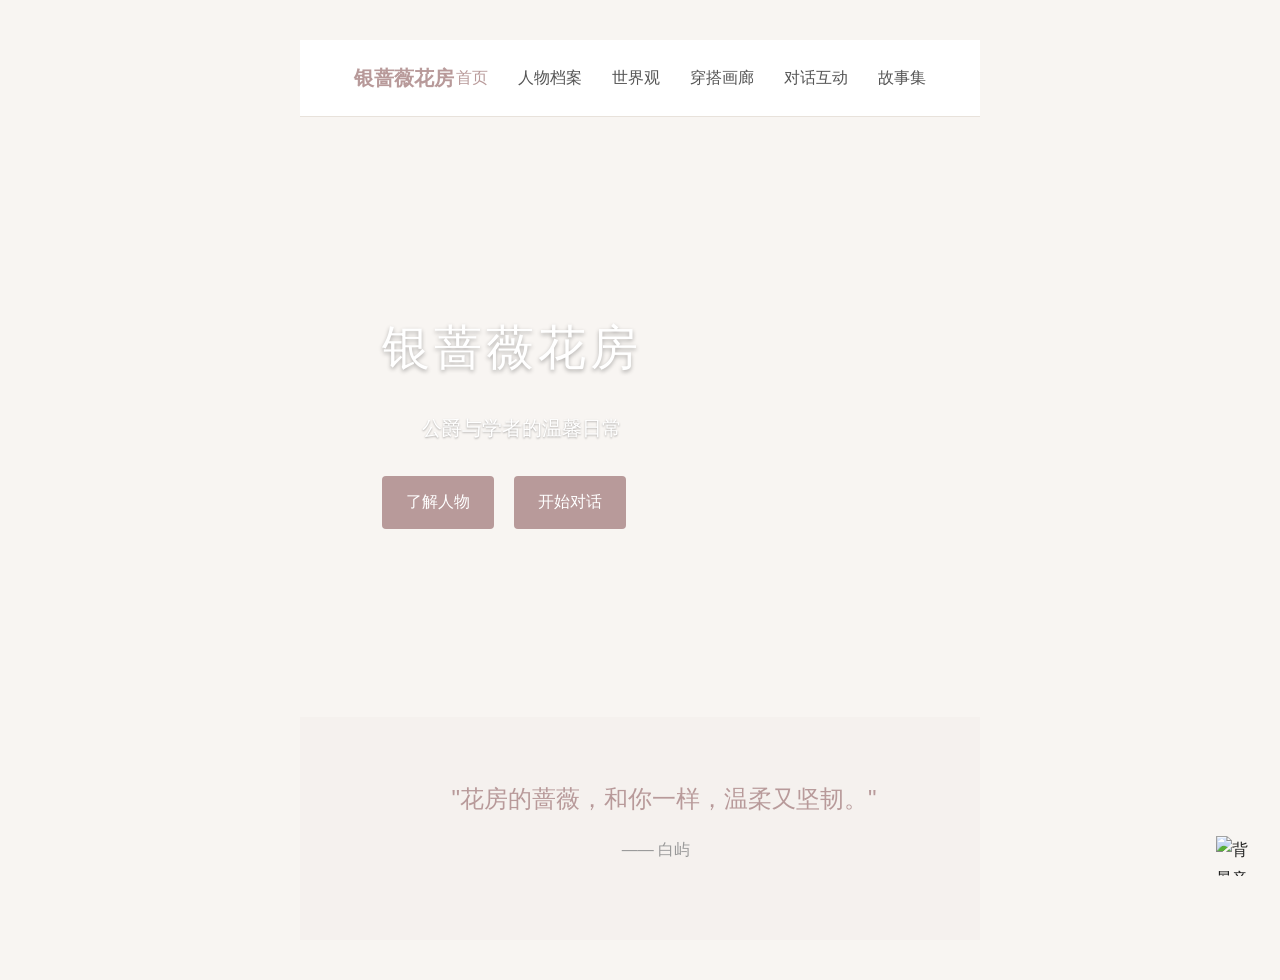
==== commit 8c80bda4: "故事集适配word格式" ====
--- a/index.html
+++ b/index.html
@@ -382,247 +382,306 @@
       </div>
     </div>
 
-    <div class="story-item" data-tag="main">
-  <div class="story-header">
-    <h3>画像</h3
-    <span class="toggle-icon">▼</span>
-  </div>
-  <div class="story-content">
-使团的马车抵达杜塞尔公国皇宫时，正值午后。
-
-白屿从车窗帘子的缝隙里往外看，第一眼看到的是象牙白的石墙和鎏金的穹顶——在日光下亮得晃眼。她读过杜塞尔公国的典籍，知道皇宫正殿的穹顶上镶嵌着七颗红宝石，排列成玫瑰的形状；知道宫墙外有一整片人工湖，湖水引自北方的雪山融水。但书上的插图画不出阳光照在鎏金穹顶上那种刺目的、让人忍不住眯眼的光芒。
-
-她把护目镜推到额头上，眯着眼看了好一会儿，直到眼睛发酸才低下头。手背已经泛红了。她从袖袋里摸出药膏盒子，一边涂一边想：那个叛逆的决定真值。
-
-马车在侧门停下。使团团长——一位年过五十的老牌符师，姓周——在前面张罗着和公国的礼官对接。白屿跳下车，仰头打量面前这座宫殿，比她家的老宅大了不知道多少倍，光是侧门的门廊就有两人高。
-
-“白屿，别乱跑。”周团长头也不回地叮嘱。
-
-“知道。”
-
-但她的人已经挪到了廊柱的另一侧，歪着头去看门廊穹顶上的壁画。画上是杜塞尔公国的建国传说——初代皇帝手持长剑，在边境线上种下第一株玫瑰。画中皇帝的红发被画师用金粉勾了边，在幽暗的门廊里依然熠熠生辉。
-
-白屿看了好一会儿，才小跑着跟上使团队伍。
-
-觐见安排在明天。使团被安顿在皇宫东翼的客院，每人一间房。阿苓在房间里归置行李，白屿站在窗前看了一会儿外面的花园，转身往门口走。
-
-“小姐？”
-
-“出去走走。”她已经跨过了门槛，“皇宫这么大，不看白不看。”
-
-她从东翼开始逛。长廊、侧殿、藏书房、兵器陈列室。一路上遇到的侍从和宫女都用好奇的目光打量她——这个雪白头发、瓷白皮肤的中州少女，在深色调的皇宫走廊里格外扎眼。白屿不以为意，继续逛自己的。
-
-藏书房里有一整面墙的玫瑰品种图鉴，每一页都配了手绘彩图。兵器陈列室里摆满了历代皇帝与皇室成员的佩剑和盔甲，最近的一副盔甲尺寸偏小，旁边的铭牌上写着“安妮可·希恩，十六代女伯爵，十五岁首战所着”。白屿在那副盔甲前站了一会儿，看着甲胄肩部一道深深的划痕。
-
-她继续往前走。西翼的走廊比东翼更安静，光线也更暗。她走到尽头，拐了个弯，发现一条走廊的入口处悬着一块铜牌，借着烛光辨认了一下：皇室成员陈列厅。
-
-门开着。白屿走了进去。
-
-两侧墙壁上整齐地悬挂着历代皇室成员的肖像画，从开国皇帝与皇后的等身全身像开始，依次是历代皇帝、皇子、皇女，以及被封爵的皇室旁系。白屿一幅一幅看过去，在第七代皇帝的画像旁停了一下——那位皇帝的一子一女并排悬挂，皇子继位为第八代皇帝，皇女被封为边境领地的女伯爵。走廊中段偏后的位置，悬挂着一幅半身肖像。画框是和其他皇室成员统一的深色橡木，下方的铜制铭牌在烛光里泛着暗沉的光。
-
-画中的少女看上去大约十五岁，暖棕色的长发垂落在肩前，在画面里泛着一层柔和的浅金色光泽。五官极标致，眉眼间却笼着一层远超年龄的冷意，粉蓝渐变的眼瞳平静地注视着画框外的世界，目光锐利而沉静。右眼下方不知是不是画师的笔误，竟有一点墨痕。
-
-白屿低头看铭牌。上面用工整的公国文字刻着：
-
-安妮可·希恩
-第十六代杜塞尔公国公爵
-亚历山德罗·希恩皇帝之弟——埃德温·希恩亲王之女
-十五岁继位
-
-没有生卒年份。因为还在世。
-
-白屿重新抬头，仔细打量画中的少女。她之前读典籍时只知道安妮可是世袭贵族，没想到她身上流着皇室的血——当今皇帝的亲侄女。在这间陈列厅里，她的肖像和历代皇帝、皇子皇女悬挂在同一面墙上，位列皇室成员之中。
-
-她的叔叔坐在皇宫正殿的宝座上，而她在十五岁那年穿上盔甲，独自走向边境。
-
-画像里的那双眼睛平静地和白屿对视。她忽然觉得，画中人的嘴角比她想象中抿得更紧。
-
-她不知道自己站了多久，直到走廊尽头传来侍从的脚步声才回过神来。烛火跳了两跳，画像里少女的暖棕长发被照得像是要流动起来。白屿退后一步，最后看了一眼那双粉蓝渐变的眼瞳，转身离开。
-
-回东翼的路上，她走得很慢。她刚才扫了一眼紧挨着安妮可画像的那幅肖像铭牌——埃德温·希恩亲王，五年前病逝。也就是说，安妮可十岁出头就失去了父亲，十五岁正式继位。皇帝的亲侄女，本该养在深宫的金枝玉叶，却被画进了一幅冷色调的半身肖像里，眉间刻着远超年龄的沉稳，独自悬挂在陈列厅安静的墙壁上。
-
-白屿回头看了一眼西翼的方向。走廊尽头暗沉沉的，什么也看不清。但她记住了那幅画的位置。
-
-第二天傍晚，皇宫正殿。
-
-水晶吊灯的光芒倾泻而下，几百支蜡烛同时燃烧，空气闷热而浓烈。白屿站在使团队伍的第二排，穿着她唯一一件正式的中州礼服，护目镜摘了，头发也难得梳得整齐，只脑后那根小发辫还是歪歪地垂在耳侧。
-
-她把重心从左脚换到右脚，又从右脚换到左脚，被周团长回头瞪了一眼，才老实站好。
-
-礼官敲了三声金杖。殿内瞬间安静。
-
-正殿深处那扇雕满玫瑰纹样的橡木大门缓缓打开，所有人齐刷刷地行礼。白屿低下头，但慢了半拍——好奇心驱使她在最后一秒偷瞄了一眼。
-
-她看见一个人影从门后走出来。一身利落的酒红色上衣与墨黑长裤，衣摆随步伐轻轻荡开，下摆侧边的开叉间偶尔闪过黑色长靴的靴面。靴底落在大理石地面上，节奏沉稳轻缓，每一步都不疾不徐。那身衣服收腰收得极漂亮，从直角肩到腰际的线条一气呵成，衬得整个人挺拔如竹。左胸前一枚金色的蔷薇徽章在烛光里微微一闪，哑光的质地，不扎眼，却让人无法忽略。
-
-白屿还想再看清一点，但那双粉蓝渐变的眼瞳已经扫了过来。她赶紧低下头。
-
-脚步声从她面前稳稳地走了过去。
-
-“诸位请起。”
-
-声音不高，但足够清晰。清冷的，低沉的，带着不需要刻意强调的威严。
-
-白屿直起腰，抬起头。然后她看见了画像里的那个人。
-
-安妮可·希恩站在正殿台阶之上，比画像里高了半个头。她的脸比画像里更瘦一点，下颌线条更锐利，眉眼间那道冷意也更重。那双粉蓝渐变的眼瞳在烛光里格外深邃，右眼下方的泪痣被淡妆微微盖住，但白屿还是一眼就找到了它的位置。
-
-白屿站在人群里，远远地望着她。原来是泪痣啊……
-
-安妮可从台阶上走下来，和使团团长握手致意。白屿没有听他们在说什么，她只是在看那双眼睛。画像里的那双眼睛，此刻正扫过使团成员——从团长到第一排，再到第二排。
-
-然后那道目光停在了她身上。
-
-两人的眼瞳隔着烛火和人群，撞在了一起。
-
-白屿忘了躲开。她站在第二排靠边的位置，周围都是比她高半个头的使团成员，但她的头发太扎眼了——雪白的短发在满殿深色华服中，亮得像一团落在墨池里的雪。安妮可的目光落在她的发色上，移上她的脸，在浅红色的瞳孔上停留了一拍。
-
-那一眼很短。短到白屿还没来得及看清安妮可的表情有没有变化，那道目光就已经收回去了。安妮可转向下一位使团成员，表情始终疏离冷淡，像是刚才那一瞬间的停留从未发生过。
-
-白屿悄悄呼了一口气。她没有意识到自己刚才屏住了呼吸。
-
-接待会持续了将近两个时辰。白屿全程站在队伍里，偶尔被周团长叫过去展示符笔和墨锭。她照做了，甚至还用刚学了两天的公国语言和一位老伯爵寒暄了几句。整个晚上，她没有再和安妮可说过一句话，甚至没有机会靠近到三步以内。
-
-但她注意到了一些事。安妮可整场只喝了半杯酒，脊背始终挺直，没有任何一刻靠在椅背上。有三位贵族先后走到她面前试图施压，她每一回都用不超过三句话把人打发走——语气礼貌而疏离，但那双眼睛在说到第三句时会微微眯起来，像是在无声地画下一条不可逾越的边界。三位贵族退下之后，都再也没有回来过。
-
-散场时已是深夜。白屿揉着站酸了的腿往回走，回到房间后没有立刻睡。她趴在窗台上，看着对面西翼还亮着灯的窗户，找到了那个人影——修长挺拔，正低头批阅文件，暖棕长发的轮廓在纱帘上轻轻晃动。
-
-皇室陈列厅里的那幅画又浮现在眼前。画像上的少女被烛火安静地照亮，而此刻纱帘后面的人影在深夜独自处理着永远批不完的公文。
-
-白屿看了一会儿，把窗帘拉上了。
-
-大约十天后，周团长把她叫到房间。
-
-“公国南方边境的符阵年久失修，需要派人常驻维护。公国希望我们派最好的符术师过去，修完需要至少一年半载。”周团长顿了顿，“使团最多再待一个月就得返程。你是白家这一代技术最好的，没有家室拖累。驻守边境确实辛苦，但对你也是历练。”
-
-白屿安静了几秒。她想起了中州那个四四方方的院子——四十七步，八十三步，六十二步。被院墙裁成矩形的天空。闷在墙后面模糊的鸟叫声。
-
-“我去。”她说。语气比她自己预想的更平静。
-
-周团长递给她一份文书。“驻地在公爵直辖的蔷园。符阵全权归你负责，到后听她安排。”
-
-白屿接过文书，低头看了一眼。蔷园——她要住在她家。
-
-深夜，白屿推开自己房间的窗户。夜风裹着蔷薇的香气涌进来。对面西翼的那扇窗还亮着，纱帘后面的人影还在低头批阅文件。
-
-她把文书掏出来又看了一遍，抬头看了看对面那扇窗。
-
-皇帝的亲侄女。边境的公爵。画像上那双不看向她的眼睛。
-
-她要去她家了。
-  </div>
-</div>
-<div class="story-item" data-tag="main">
-  <div class="story-header">
-    <h3>蔷园</h3
-    <span class="toggle-icon">▼</span>
-  </div>
-  <div class="story-content">
-马车在官道上走了三天。
-窗外的地势渐渐有了起伏——缓坡上长满了低矮的灌木和野花，远处山脊的轮廓在午后的薄雾里若隐若现。一条清浅的溪流沿着官道蜿蜒而下，水面上漂着几片被风吹落的叶子，在日光下闪着细碎的光。
-
-“小姐，这一带还挺漂亮的。”阿苓掀开车帘，语气比头两天轻快了不少。
-
-白屿正在翻一本路上买的公国民间风俗小册子，头也不抬地“嗯”了一声。她对南境的印象一直停留在典籍里那几句简短的描述——“杜塞尔公国南境，多山，产蔷薇，民风淳朴”——来之前她甚至还在地图上找过蔷园的位置，但地图上只标了一朵小小的蔷薇花，周围一片空白。
-
-马车翻过一道缓坡，车夫在外面喊了一声：“前面就是了。”
-
-白屿探出身子，眯着眼往远处看。
-一栋三层高的石砌宅邸坐落在两道低矮山脊之间的平缓谷地里，灰白色的外墙在午后日光里泛着温润的米色调，墙面上攀满了密密匝匝的蔷薇藤蔓。时值夏末，蔷薇开得正盛——深红的、粉白的、浅紫的，一层压一层，把大半面墙都染成了流动的花瀑。风一吹，花瓣簌簌地落下来，在墙根的草地上铺了薄薄一层。
-
-铁艺大门敞开着，门柱上没有繁复的雕花，只在顶端各立了一朵铁制蔷薇，花瓣用锻铁一片片敲出来再焊接成型，粗糙里带着朴拙的精致。马车驶入前院，白屿发现院子比她想象中更随性——没有几何形状的花圃，没有喷泉雕塑，只有沿着院墙自然生长的一大丛蔷薇，一条鹅卵石铺成的小径弯弯曲曲地穿过草坪，通向宅邸的正门。
-
-一个侍从模样的中年男人迎上来，穿着深灰色制服，面带微笑：“白符师，一路辛苦。公爵吩咐过了，请随我来。”
-
-白屿跳下车，把行囊往肩上一甩。阿苓抱着药箱小跑跟上。侍从领着她穿过草坪，推开宅邸正门，一股穿堂风扑面而来，带着淡淡的蔷薇香气和清冽的草木气息。
-
-白屿站在门厅里，不由自主地放慢了脚步。
-门厅不大，布置得雅致。地面铺着浅灰色的石板，打磨得光滑却不反光。正对面是一扇拱形落地窗，窗外正对着后院的一片草坪和远处山脊的轮廓，午后的日光从窗户泻进来，在石板地面上投下一块明亮的方格子。窗台上放着一只素陶花瓶，插了几枝新鲜的蔷薇，花瓣上还挂着露珠。
-
-“白符师，这边请。”侍从领着她走上楼梯。楼梯扶手是深色橡木，转角处的窗台上摆着一盆蕨草。二层走廊的墙上挂着几幅小幅水彩，画的全是蔷薇——单瓣的、重瓣的、深红的、浅粉的，一幅一个品种，右下角用工整的小字标注了拉丁学名。白屿凑近看了一眼，落款是同样的字迹：A.S.。
-
-“这是公爵画的。”侍从注意到她的目光，笑着解释，“公爵闲暇时喜欢画些花花草草，蔷园每个品种的蔷薇都被她画过一遍。”
-
-白屿想起在皇室陈列厅里看到的那幅肖像画——画师用极细的笔触捕捉了少女冷冽的眉眼和微抿的嘴角，却没有画出她坐在蔷薇花丛里画水彩的样子。
-
-她的房间在二层走廊的尽头。侍从推开门，白屿站在门口，愣了一拍。
-房间比她想象中大。窗户正对着后院的草坡，窗帘是浅米色的亚麻布，被微风轻轻掀起一角。床铺上铺着淡青色的被褥，床头柜上放着一盏素白的陶瓷台灯，灯罩是手工纸质的，透出暖黄色的柔光。书桌靠窗摆放，桌上已经放好了一套中州规格的笔墨纸砚，旁边搁了一个小小的素白花瓶，插着两朵新摘的白蔷薇。靠墙的矮柜上整齐地码着一排陶罐，罐身上贴着标签——防晒药膏、晒后修复膏、防虫膏、护手霜——每一罐的盒底都刻着那朵小小的蔷薇纹样。
-
-“这些都是公爵让人准备的。”侍从说，“她说白符师是中州人，可能用不惯公国的文具，就照中州使团的清单配了一套。那些药膏是庄园药房自己做的，比市售的温和些。”
-
-白屿走到窗台前。窗台上放了一盆白蔷薇，花瓣层层叠叠，白得纯粹，在午后的光线里像一团安静的雪。素白的陶盆底垫着一个深色的陶盘，盘沿上刻着一个小小的蔷薇纹样。白屿伸手碰了碰最近的那朵花，花瓣柔软湿润，刚浇过水不久。
-
-“知道了。”
-
-侍从退了出去。阿苓开始归置行李，一边收拾一边絮叨：“小姐，这地方比我想的好多了——房间敞亮，窗户大，被褥是新的，还熏过香。这蔷薇香气淡淡的，闻着让人舒服。”她把药膏盒子从行囊里拿出来，和矮柜上那排陶罐对比了一下，有点不好意思地把自己带的药膏往角落里挪了挪，“他们准备得还挺齐全。”
-
-白屿没有接话。她站在窗台前对着那盆白蔷薇看了一会儿，然后推开窗户往下看。窗外的草坪一直延伸到远处的小溪边上，溪水在日光下闪着光，溪边稀稀疏疏地长着几棵野蔷薇，枝条斜斜地探进水里。更远处是层层叠叠的丘陵轮廓，被夏末的薄雾笼成一片柔和的青灰色。
-
-这里不是她想象中那个荒凉、干燥、风沙扑面的边境。她想起中州老宅那个四方的院子，想起被院墙裁成矩形的天空，想起趴在窗台上听过的那些模糊的鸟叫。
-
-她把窗户推开更大一点，深深吸了一口气。空气里有蔷薇、青草、湿润的泥土和远处溪水带来的微凉水汽，和她十八年来闻过的所有味道都不一样。
-
-“阿苓，”她忽然说，“下午我们去后院转转，那边有条小溪，溪边还有野蔷薇。”
-
-“小姐，您手背还没涂药膏呢。”
-
-“……先涂。”
-
-第二天一早，白屿准时站在了书房门口。
-她已经摸清了这栋宅子的大致格局。一层东侧是书房和一间小会客厅，西侧是餐厅，餐厅尽头有一道玻璃门，通往一座玻璃花房。昨天傍晚她去后院时远远瞥了一眼，花房里面绿意葱茏，隐约可见几株蔷薇沿着支架攀到了玻璃顶棚。她没有进去，只是在外面站了一会儿，看夕阳的光从玻璃顶棚上折下来，把里面的叶子染成半透明的金色。
-
-白屿深吸一口气，敲了三下。
-
-“进。”
-
-她推开门。晨光从左侧的窗户斜斜地涌进来，在书桌上切出一道明暗交界线。两面墙的书架从地面直顶天花板，靠窗的墙上挂着几幅装裱好的植物标本——蔷薇叶片和花瓣，用细针固定在水彩纸上，旁边用工整的小字标注了采集时间和品种名称。桌上整齐地码着几份文件夹和一支钢笔，桌角放着一只素白的瓷杯，杯口冒着淡淡的热气。
-
-池恩坐在书桌后面。
-她没有穿皇宫接待会上那套礼服，穿着一件酒红色的立领上衣，领口和袖口用墨黑厚缎镶边，左胸上别着那枚哑光金色的蔷薇徽章。暖棕长发在脑后松松地束了一个低马尾，发尾垂在肩胛骨之间。晨光照在她的侧脸上，把粉蓝渐变眼瞳的颜色映得比烛光下更清透，也把眉间那道极浅的折痕映得明显了几分。
-
-“中州使团驻杜塞尔公国符术师，白屿。”她按来之前在心里排练了好几遍的流程报了名字，“今日正式报到，请公爵指示。”
-
-池恩放下钢笔，目光从她梳得整整齐齐的短发扫到胸前挂着的护目镜，又从她收紧的袖口扫到脚上那双沾了一点溪边湿泥的短靴——白屿心头一紧，她昨天去溪边踩了一圈，回来忘了擦鞋。
-
-“护目镜挂在脖子上能遮阳吗？”
-
-白屿愣了一下，下意识伸手摸了摸胸前的护目镜。池恩没有看她，垂下眼，从书桌右上角拿起一份装订好的文件，递了过来。
-
-“边境符阵的全套图纸，共四十七页。第一到第十五页是总体布局和关隘分布，第十六到第三十二页是各节点的符文阵列详图，第三十三到第四十七页是近三年的故障记录和维护日志。”
-
-白屿双手接过文件，翻开第一页。总布局图，比例尺、图例、坐标网格，一应俱全。她翻了两页，抬头看池恩。
-
-“维修的优先级？”
-
-“东南段优先。第三、第四、第七哨所附近的节点最为薄弱，上次检修在四年前。若发生边界冲突，东南段将是压力最集中的区域。”
-
-“我下午去东南段实地看看。”
-
-“随行安排两名士兵。南境午后日头猛烈，若在无人区中暑无人施救。”池恩顿了顿，“备足水。”
-
-白屿张了张嘴，想说“我自己会注意”，但池恩已经低下头，拿起钢笔翻开了桌上一份公文。动作自然而流畅，像是“接见新来的符术师”这件事已经准时结束，接下来该处理下一项了。
-
-白屿站在原地，看着低头批阅公文的池恩。晨光在她的发丝上镀了一层极浅的金色，束发的黑色皮绳尾端被从窗户吹进来的微风轻轻拨动。她想起皇室陈列厅里那幅半身肖像——画中人穿着庄重的礼服，粉蓝渐变的眼瞳平静地看向画框外某个遥远的方向，目光从不落在任何具体的人身上。
-
-但现在这个人隔着一张书桌，记得给她准备朝北的房间，用中州规格的笔墨，告诉她东南段优先，安排两名士兵随行，还注意到她胸前挂着护目镜而不是戴在眼睛上。
-
-白屿把文件抱在胸前，微微弯起嘴角。
-“是，公爵大人。正午巡查我一定戴好。”
-
-她说完便推门出去了，脚步轻快。门合上之前，她似乎听到书房里钢笔划过纸面的声音顿了一拍，又似乎没有。
-
-白屿站在走廊里，翻开文件第一页，找到东南段的坐标。她把图纸抱在怀里往二层走，路过走廊墙上那排水彩蔷薇画时又看了一眼。第六幅画的是白蔷薇，和她窗台上那盆一模一样。画面右下角的落款字迹利落清秀——A.S.——旁边还加了一行极小的字：花期初夏至秋，喜阳，耐半阴。
-
-她忽然想起昨天傍晚在玻璃花房外面站着的那个瞬间。夕阳从玻璃顶棚上折下来，把里面的叶子染成半透明的金色。她站在外面，没有进去，但光已经透出来照到了她的脚面上。
-
-白屿回到房间，把图纸放在书桌上摊开，然后走到窗台前，低头看了看那盆白蔷薇。花瓣上还挂着早晨的露珠，在日光下泛着微微的光。她拿起旁边的小水壶，往盆土里加了一点点水，然后翻开图纸第一页。
-
-总布局图的右下角有一行手写的小字，字迹和她昨天在矮柜药膏盒底看到的一模一样——清隽有力，收锋利落：
-“东南第三哨所南侧有蛇，穿长靴。”
-
-白屿眨了眨眼，把这句话看了两遍，然后把图纸翻到下一页。
-
-窗外蔷薇花瓣被风吹落了几瓣，飘进窗台，落在她摊开的图纸边上
+<!DOCTYPE html>
+<html lang="zh-CN">
+<head>
+  <meta charset="UTF-8">
+  <title>画像</title>
+  <style>
+    body {
+      max-width: 720px;
+      margin: 40px auto;
+      padding: 0 20px;
+      line-height: 1.8;
+      color: #222;
+    }
+    h1 {
+      text-align: center;
+      font-weight: normal;
+      letter-spacing: 4px;
+      margin-bottom: 40px;
+    }
+    p {
+      margin-bottom: 16px;
+      text-indent: 2em;
+    }
+  </style>
+</head>
+<body>
+
+<h1>画像</h1>
+
+<p>使团的马车抵达杜塞尔公国皇宫时，正值午后。</p>
+
+<p>白屿从车窗帘子的缝隙里往外看，第一眼看到的是象牙白的石墙和鎏金的穹顶——在日光下亮得晃眼。她读过杜塞尔公国的典籍，知道皇宫正殿的穹顶上镶嵌着七颗红宝石，排列成玫瑰的形状；知道宫墙外有一整片人工湖，湖水引自北方的雪山融水。但书上的插图画不出阳光照在鎏金穹顶上那种刺目的、让人忍不住眯眼的光芒。</p>
+
+<p>她把护目镜推到额头上，眯着眼看了好一会儿，直到眼睛发酸才低下头。手背已经泛红了。她从袖袋里摸出药膏盒子，一边涂一边想：那个叛逆的决定真值。</p>
+
+<p>马车在侧门停下。使团团长——一位年过五十的老牌符师，姓周——在前面张罗着和公国的礼官对接。白屿跳下车，仰头打量面前这座宫殿，比她家的老宅大了不知道多少倍，光是侧门的门廊就有两人高。</p>
+
+<p>“白屿，别乱跑。”周团长头也不回地叮嘱。</p>
+
+<p>“知道。”</p>
+
+<p>但她的人已经挪到了廊柱的另一侧，歪着头去看门廊穹顶上的壁画。画上是杜塞尔公国的建国传说——初代皇帝手持长剑，在边境线上种下第一株玫瑰。画中皇帝的红发被画师用金粉勾了边，在幽暗的门廊里依然熠熠生辉。</p>
+
+<p>白屿看了好一会儿，才小跑着跟上使团队伍。</p>
+
+<p>觐见安排在明天。使团被安顿在皇宫东翼的客院，每人一间房。阿苓在房间里归置行李，白屿站在窗前看了一会儿外面的花园，转身往门口走。</p>
+
+<p>“小姐？”</p>
+
+<p>“出去走走。”她已经跨过了门槛，“皇宫这么大，不看白不看。”</p>
+
+<p>她从东翼开始逛。长廊、侧殿、藏书房、兵器陈列室。一路上遇到的侍从和宫女都用好奇的目光打量她——这个雪白头发、瓷白皮肤的中州少女，在深色调的皇宫走廊里格外扎眼。白屿不以为意，继续逛自己的。</p>
+
+<p>藏书房里有一整面墙的玫瑰品种图鉴，每一页都配了手绘彩图。兵器陈列室里摆满了历代皇帝与皇室成员的佩剑和盔甲，最近的一副盔甲尺寸偏小，旁边的铭牌上写着“安妮可·希恩，十六代公爵，十五岁首战所着”。白屿在那副盔甲前站了一会儿，看着甲胄肩部一道深深的划痕。</p>
+
+<p>她继续往前走。西翼的走廊比东翼更安静，光线也更暗。她走到尽头，拐了个弯，发现一条走廊的入口处悬着一块铜牌，借着烛光辨认了一下：皇室成员陈列厅。</p>
+
+<p>门开着。白屿走了进去。</p>
+
+<p>两侧墙壁上整齐地悬挂着历代皇室成员的肖像画，从开国皇帝与皇后的等身全身像开始，依次是历代皇帝、皇子、皇女，以及被封爵的皇室旁系。白屿一幅一幅看过去，在第七代皇帝的画像旁停了一下——那位皇帝的一子一女并排悬挂，皇子继位为第八代皇帝，皇女被封为边境领地的公爵。走廊中段偏后的位置，悬挂着一幅半身肖像。画框是和其他皇室成员统一的深色橡木，下方的铜制铭牌在烛光里泛着暗沉的光。</p>
+
+<p>画中的少女看上去大约十五岁，暖棕色的长发垂落在肩前，在画面里泛着一层柔和的浅金色光泽。五官极标致，眉眼间却笼着一层远超年龄的冷意，粉蓝渐变的眼瞳平静地注视着画框外的世界，目光锐利而沉静。右眼下方不知是不是画师的笔误，竟有一点墨痕。</p>
+
+<p>白屿低头看铭牌。上面用工整的公国文字刻着：</p>
+
+<p>安妮可·希恩</p>
+
+<p>第十六代杜塞尔公国公爵</p>
+
+<p>亚历山德罗·希恩皇帝之弟——埃德温·希恩亲王之女</p>
+
+<p>十五岁继位</p>
+
+<p>没有生卒年份。因为还在世。</p>
+
+<p>白屿重新抬头，仔细打量画中的少女。她之前读典籍时只知道安妮可是世袭贵族，没想到她身上流着皇室的血——当今皇帝的亲侄女。在这间陈列厅里，她的肖像和历代皇帝、皇子皇女悬挂在同一面墙上，位列皇室成员之中。</p>
+
+<p>她的叔叔坐在皇宫正殿的宝座上，而她在十五岁那年穿上盔甲，独自走向边境。</p>
+
+<p>画像里的那双眼睛平静地和白屿对视。她忽然觉得，画中人的嘴角比她想象中抿得更紧。</p>
+
+<p>她不知道自己站了多久，直到走廊尽头传来侍从的脚步声才回过神来。烛火跳了两跳，画像里少女的暖棕长发被照得像是要流动起来。白屿退后一步，最后看了一眼那双粉蓝渐变的眼瞳，转身离开。</p>
+
+<p>回东翼的路上，她走得很慢。她刚才扫了一眼紧挨着安妮可画像的那幅肖像铭牌——埃德温·希恩亲王，五年前病逝。也就是说，安妮可十岁出头就失去了父亲，十五岁正式继位。皇帝的亲侄女，本该养在深宫的金枝玉叶，却被画进了一幅冷色调的半身肖像里，眉间刻着远超年龄的沉稳，独自悬挂在陈列厅安静的墙壁上。</p>
+
+<p>白屿回头看了一眼西翼的方向。走廊尽头暗沉沉的，什么也看不清。但她记住了那幅画的位置。</p>
+
+<p>第二天傍晚，皇宫正殿。</p>
+
+<p>水晶吊灯的光芒倾泻而下，几百支蜡烛同时燃烧，空气闷热而浓烈。白屿站在使团队伍的第二排，穿着她唯一一件正式的中州礼服，护目镜摘了，头发也难得梳得整齐，只脑后那根小发辫还是歪歪地垂在耳侧。</p>
+
+<p>她把重心从左脚换到右脚，又从右脚换到左脚，被周团长回头瞪了一眼，才老实站好。</p>
+
+<p>礼官敲了三声金杖。殿内瞬间安静。</p>
+
+<p>正殿深处那扇雕满玫瑰纹样的橡木大门缓缓打开，所有人齐刷刷地行礼。白屿低下头，但慢了半拍——好奇心驱使她在最后一秒偷瞄了一眼。</p>
+
+<p>她看见一个人影从门后走出来。一身利落的酒红色上衣与墨黑长裤，衣摆随步伐轻轻荡开，下摆侧边的开叉间偶尔闪过黑色长靴的靴面。靴底落在大理石地面上，节奏沉稳轻缓，每一步都不疾不徐。那身衣服收腰收得极漂亮，从直角肩到腰际的线条一气呵成，衬得整个人挺拔如竹。左胸前一枚金色的蔷薇徽章在烛光里微微一闪，哑光的质地，不扎眼，却让人无法忽略。</p>
+
+<p>白屿还想再看清一点，但那双粉蓝渐变的眼瞳已经扫了过来。她赶紧低下头。</p>
+
+<p>脚步声从她面前稳稳地走了过去。</p>
+
+<p>“诸位请起。”</p>
+
+<p>声音不高，但足够清晰。清冷的，低沉的，带着不需要刻意强调的威严。</p>
+
+<p>白屿直起腰，抬起头。然后她看见了画像里的那个人。</p>
+
+<p>安妮可·希恩站在正殿台阶之上，比画像里高了半个头。她的脸比画像里更瘦一点，下颌线条更锐利，眉眼间那道冷意也更重。那双粉蓝渐变的眼瞳在烛光里格外深邃，右眼下方的泪痣被淡妆微微盖住，但白屿还是一眼就找到了它的位置。</p>
+
+<p>白屿站在人群里，远远地望着她。原来是泪痣啊……</p>
+
+<p>安妮可从台阶上走下来，和使团团长握手致意。白屿没有听他们在说什么，她只是在看那双眼睛。画像里的那双眼睛，此刻正扫过使团成员——从团长到第一排，再到第二排。</p>
+
+<p>然后那道目光停在了她身上。</p>
+
+<p>两人的眼瞳隔着烛火和人群，撞在了一起。</p>
+
+<p>白屿忘了躲开。她站在第二排靠边的位置，周围都是比她高半个头的使团成员，但她的头发太扎眼了——雪白的短发在满殿深色华服中，亮得像一团落在墨池里的雪。安妮可的目光落在她的发色上，移上她的脸，在浅红色的瞳孔上停留了一拍。</p>
+
+<p>那一眼很短。短到白屿还没来得及看清安妮可的表情有没有变化，那道目光就已经收回去了。安妮可转向下一位使团成员，表情始终疏离冷淡，像是刚才那一瞬间的停留从未发生过。</p>
+
+<p>白屿悄悄呼了一口气。她没有意识到自己刚才屏住了呼吸。</p>
+
+<p>接待会持续了将近两个时辰。白屿全程站在队伍里，偶尔被周团长叫过去展示符笔和墨锭。她照做了，甚至还用刚学了两天的公国语言和一位老公爵寒暄了几句。整个晚上，她没有再和安妮可说过一句话，甚至没有机会靠近到三步以内。</p>
+
+<p>但她注意到了一些事。安妮可整场只喝了半杯酒，脊背始终挺直，没有任何一刻靠在椅背上。有三位贵族先后走到她面前试图施压，她每一回都用不超过三句话把人打发走——语气礼貌而疏离，但那双眼睛在说到第三句时会微微眯起来，像是在无声地画下一条不可逾越的边界。三位贵族退下之后，都再也没有回来过。</p>
+
+<p>散场时已是深夜。白屿揉着站酸了的腿往回走，回到房间后没有立刻睡。她趴在窗台上，看着对面西翼还亮着灯的窗户，找到了那个人影——修长挺拔，正低头批阅文件，暖棕长发的轮廓在纱帘上轻轻晃动。</p>
+
+<p>皇室陈列厅里的那幅画又浮现在眼前。画像上的少女被烛火安静地照亮，而此刻纱帘后面的人影在深夜独自处理着永远批不完的公文。</p>
+
+<p>白屿看了一会儿，把窗帘拉上了。</p>
+
+<p>大约十天后，周团长把她叫到房间。</p>
+
+<p>“公国南方边境的符阵年久失修，需要派人常驻维护。公国希望我们派最好的符术师过去，修完需要至少一年半载。”周团长顿了顿，“使团最多再待一个月就得返程。你是白家这一代技术最好的，没有家室拖累。驻守边境确实辛苦，但对你也是历练。”</p>
+
+<p>白屿安静了几秒。她想起了中州那个四四方方的院子——四十七步，八十三步，六十二步。被院墙裁成矩形的天空。闷在墙后面模糊的鸟叫声。</p>
+
+<p>“我去。”</p>
+
+<p>周团长递给她一份文书。“驻地在公爵直辖的蔷园。符阵全权归你负责，到后听她安排。”</p>
+
+<p>白屿接过文书，低头看了一眼。蔷园——她要住在她家。</p>
+
+<p>深夜，白屿推开自己房间的窗户。夜风裹着蔷薇的香气涌进来。对面西翼的那扇窗还亮着，纱帘后面的人影还在低头批阅文件。</p>
+
+<p>她把文书掏出来又看了一遍，抬头看了看对面那扇窗。</p>
+
+<p>皇帝的亲侄女。边境的公爵。画像上那双不看向她的眼睛。</p>
+
+<p>她要去她家了。</p>
+
+<!DOCTYPE html>
+<html lang="zh-CN">
+<head>
+  <meta charset="UTF-8">
+  <title>蔷园</title>
+  <style>
+    body {
+      max-width: 720px;
+      margin: 40px auto;
+      padding: 0 20px;
+      line-height: 1.8;
+      color: #222;
+    }
+    h1 {
+      text-align: center;
+      font-weight: normal;
+      letter-spacing: 4px;
+      margin-bottom: 40px;
+    }
+    p {
+      margin-bottom: 16px;
+      text-indent: 2em;
+    }
+  </style>
+</head>
+<body>
+
+<h1>蔷园</h1>
+
+<p>马车在官道上走了三天。</p>
+
+<p>窗外的地势渐渐有了起伏——缓坡上长满了低矮的灌木和野花，远处山脊的轮廓在午后的薄雾里若隐若现。一条清浅的溪流沿着官道蜿蜒而下，水面上漂着几片被风吹落的叶子，在日光下闪着细碎的光。</p>
+
+<p>“小姐，这一带还挺漂亮的。”阿苓掀开车帘，语气比头两天轻快了不少。</p>
+
+<p>白屿正在翻一本路上买的公国民间风俗小册子，头也不抬地“嗯”了一声。她对南境的印象一直停留在典籍里那几句简短的描述——“杜塞尔公国南境，多山，产蔷薇，民风淳朴”——来之前她甚至还在地图上找过蔷园的位置，但地图上只标了一朵小小的蔷薇花，周围一片空白。</p>
+
+<p>马车翻过一道缓坡，车夫在外面喊了一声：“前面就是了。”</p>
+
+<p>白屿探出身子，眯着眼往远处看。</p>
+
+<p>一栋三层高的石砌宅邸坐落在两道低矮山脊之间的平缓谷地里，灰白色的外墙在午后日光里泛着温润的米色调，墙面上攀满了密密匝匝的蔷薇藤蔓。时值夏末，蔷薇开得正盛——深红的、粉白的、浅紫的，一层压一层，把大半面墙都染成了流动的花瀑。风一吹，花瓣簌簌地落下来，在墙根的草地上铺了薄薄一层。</p>
+
+<p>铁艺大门敞开着，门柱上没有繁复的雕花，只在顶端各立了一朵铁制蔷薇，花瓣用锻铁一片片敲出来再焊接成型，粗糙里带着朴拙的精致。马车驶入前院，白屿发现院子比她想象中更随性——没有几何形状的花圃，没有喷泉雕塑，只有沿着院墙自然生长的一大丛蔷薇，一条鹅卵石铺成的小径弯弯曲曲地穿过草坪，通向宅邸的正门。</p>
+
+<p>一个侍从模样的中年男人迎上来，穿着深灰色制服，面带微笑：“白符师，一路辛苦。公爵吩咐过了，请随我来。”</p>
+
+<p>白屿跳下车，把行囊往肩上一甩。阿苓抱着药箱小跑跟上。侍从领着她穿过草坪，推开宅邸正门，一股穿堂风扑面而来，带着淡淡的蔷薇香气和清冽的草木气息。</p>
+
+<p>白屿站在门厅里，不由自主地放慢了脚步。</p>
+
+<p>门厅不大，布置得雅致。地面铺着浅灰色的石板，打磨得光滑却不反光。正对面是一扇拱形落地窗，窗外正对着后院的一片草坪和远处山脊的轮廓，午后的日光从窗户泻进来，在石板地面上投下一块明亮的方格子。窗台上放着一只素陶花瓶，插了几枝新鲜的蔷薇，花瓣上还挂着露珠。</p>
+
+<p>“白符师，这边请。”侍从领着她走上楼梯。楼梯扶手是深色橡木，转角处的窗台上摆着一盆蕨草。二层走廊的墙上挂着几幅小幅水彩，画的全是蔷薇——单瓣的、重瓣的、深红的、浅粉的，一幅一个品种，右下角用工整的小字标注了拉丁学名。白屿凑近看了一眼，落款是同样的字迹：A.S.。</p>
+
+<p>“这是公爵画的。”侍从注意到她的目光，笑着解释，“公爵闲暇时喜欢画些花花草草，蔷园每个品种的蔷薇都被她画过一遍。”</p>
+
+<p>白屿想起在皇室陈列厅里看到的那幅肖像画——画师用极细的笔触捕捉了少女冷冽的眉眼和微抿的嘴角，却没有画出她坐在蔷薇花丛里画水彩的样子。</p>
+
+<p>她的房间在二层走廊的尽头。侍从推开门，白屿站在门口，愣了一拍。</p>
+
+<p>房间比她想象中大。窗户正对着后院的草坡，窗帘是浅米色的亚麻布，被微风轻轻掀起一角。床铺上铺着淡青色的被褥，床头柜上放着一盏素白的陶瓷台灯，灯罩是手工纸质的，透出暖黄色的柔光。书桌靠窗摆放，桌上已经放好了一套中州规格的笔墨纸砚，旁边搁了一个小小的素白花瓶，插着两朵新摘的白蔷薇。靠墙的矮柜上整齐地码着一排陶罐，罐身上贴着标签——防晒药膏、晒后修复膏、防虫膏、护手霜——每一罐的盒底都刻着那朵小小的蔷薇纹样。</p>
+
+<p>“这些都是公爵让人准备的。”侍从说，“她说白符师是中州人，可能用不惯公国的文具，就照中州使团的清单配了一套。那些药膏是庄园药房自己做的，比市售的温和些。”</p>
+
+<p>白屿走到窗台前。窗台上放了一盆白蔷薇，花瓣层层叠叠，白得纯粹，在午后的光线里像一团安静的雪。素白的陶盆底垫着一个深色的陶盘，盘沿上刻着一个小小的蔷薇纹样。白屿伸手碰了碰最近的那朵花，花瓣柔软湿润，刚浇过水不久。</p>
+
+<p>“知道了。”</p>
+
+<p>侍从退了出去。阿苓开始归置行李，一边收拾一边絮叨：“小姐，这地方比我想的好多了——房间敞亮，窗户大，被褥是新的，还熏过香。这蔷薇香气淡淡的，闻着让人舒服。”她把药膏盒子从行囊里拿出来，和矮柜上那排陶罐对比了一下，有点不好意思地把自己带的药膏往角落里挪了挪，“他们准备得还挺齐全。”</p>
+
+<p>白屿没有接话。她站在窗台前对着那盆白蔷薇看了一会儿，然后推开窗户往下看。窗外的草坪一直延伸到远处的小溪边上，溪水在日光下闪着光，溪边稀稀疏疏地长着几棵野蔷薇，枝条斜斜地探进水里。更远处是层层叠叠的丘陵轮廓，被夏末的薄雾笼成一片柔和的青灰色。</p>
+
+<p>这里不是她想象中那个荒凉、干燥、风沙扑面的边境。她想起中州老宅那个四方的院子，想起被院墙裁成矩形的天空，想起趴在窗台上听过的那些模糊的鸟叫。</p>
+
+<p>她把窗户推开更大一点，深深吸了一口气。空气里有蔷薇、青草、湿润的泥土和远处溪水带来的微凉水汽，和她十八年来闻过的所有味道都不一样。</p>
+
+<p>“阿苓，”她忽然说，“下午我们去后院转转，那边有条小溪，溪边还有野蔷薇。”</p>
+
+<p>“小姐，您手背还没涂药膏呢。”</p>
+
+<p>“……先涂。”</p>
+
+<p>第二天一早，白屿准时站在了书房门口。</p>
+
+<p>她已经摸清了这栋宅子的大致格局。一层东侧是书房和一间小会客厅，西侧是餐厅，餐厅尽头有一道玻璃门，通往一座玻璃花房。昨天傍晚她去后院时远远瞥了一眼，花房里面绿意葱茏，隐约可见几株蔷薇沿着支架攀到了玻璃顶棚。她没有进去，只是在外面站了一会儿，看夕阳的光从玻璃顶棚上折下来，把里面的叶子染成半透明的金色。</p>
+
+<p>白屿深吸一口气，敲了三下。</p>
+
+<p>“进。”</p>
+
+<p>她推开门。晨光从左侧的窗户斜斜地涌进来，在书桌上切出一道明暗交界线。两面墙的书架从地面直顶天花板，靠窗的墙上挂着几幅装裱好的植物标本——蔷薇叶片和花瓣，用细针固定在水彩纸上，旁边用工整的小字标注了采集时间和品种名称。桌上整齐地码着几份文件夹和一支钢笔，桌角放着一只素白的瓷杯，杯口冒着淡淡的热气。</p>
+
+<p>池恩坐在书桌后面。</p>
+
+<p>她没有穿皇宫接待会上那套礼服，穿着一件酒红色的立领上衣，领口和袖口用墨黑厚缎镶边，左胸上别着那枚哑光金色的蔷薇徽章。暖棕长发在脑后松松地束了一个低马尾，发尾垂在肩胛骨之间。晨光照在她的侧脸上，把粉蓝渐变眼瞳的颜色映得比烛光下更清透，也把眉间那道极浅的折痕映得明显了几分。</p>
+
+<p>“中州使团驻杜塞尔公国符术师，白屿。”她按来之前在心里排练了好几遍的流程报了名字，“今日正式报到，请公爵指示。”</p>
+
+<p>池恩放下钢笔，目光从她梳得整整齐齐的短发扫到胸前挂着的护目镜，又从她收紧的袖口扫到脚上那双沾了一点溪边湿泥的短靴——白屿心头一紧，她昨天去溪边踩了一圈，回来忘了擦鞋。</p>
+
+<p>“护目镜挂在脖子上能遮阳吗？”</p>
+
+<p>白屿愣了一下，下意识伸手摸了摸胸前的护目镜。池恩没有看她，垂下眼，从书桌右上角拿起一份装订好的文件，递了过来。</p>
+
+<p>“边境符阵的全套图纸，共四十七页。第一到第十五页是总体布局和关隘分布，第十六到第三十二页是各节点的符文阵列详图，第三十三到第四十七页是近三年的故障记录和维护日志。”</p>
+
+<p>白屿双手接过文件，翻开第一页。总布局图，比例尺、图例、坐标网格，一应俱全。她翻了两页，抬头看池恩。</p>
+
+<p>“维修的优先级？”</p>
+
+<p>“东南段优先。第三、第四、第七哨所附近的节点最为薄弱，上次检修在四年前。若发生边界冲突，东南段将是压力最集中的区域。”</p>
+
+<p>“我下午去东南段实地看看。”</p>
+
+<p>“随行安排两名士兵。南境午后日头猛烈，若在无人区中暑无人施救。”池恩顿了顿，“备足水。”</p>
+
+<p>白屿张了张嘴，想说“我自己会注意”，但池恩已经低下头，拿起钢笔翻开了桌上一份公文。动作自然而流畅，像是“接见新来的符术师”这件事已经准时结束，接下来该处理下一项了。</p>
+
+<p>白屿站在原地，看着低头批阅公文的池恩。晨光在她的发丝上镀了一层极浅的金色，束发的黑色皮绳尾端被从窗户吹进来的微风轻轻拨动。她想起皇室陈列厅里那幅半身肖像——画中人穿着庄重的礼服，粉蓝渐变的眼瞳平静地看向画框外某个遥远的方向，目光从不落在任何具体的人身上。</p>
+
+<p>但现在这个人隔着一张书桌，记得给她准备朝北的房间，用中州规格的笔墨，告诉她东南段优先，安排两名士兵随行，还注意到她胸前挂着护目镜而不是戴在眼睛上。</p>
+
+<p>白屿把文件抱在胸前，微微弯起嘴角。</p>
+
+<p>“是，公爵大人。正午巡查我一定戴好。”</p>
+
+<p>她说完便推门出去了，脚步轻快。门合上之前，她似乎听到书房里钢笔划过纸面的声音顿了一拍，又似乎没有。</p>
+
+<p>白屿站在走廊里，翻开文件第一页，找到东南段的坐标。她把图纸抱在怀里往二层走，路过走廊墙上那排水彩蔷薇画时又看了一眼。第六幅画的是白蔷薇，和她窗台上那盆一模一样。画面右下角的落款字迹利落清秀——A.S.——旁边还加了一行极小的字：花期初夏至秋，喜阳，耐半阴。</p>
+
+<p>她忽然想起昨天傍晚在玻璃花房外面站着的那个瞬间。夕阳从玻璃顶棚上折下来，把里面的叶子染成半透明的金色。她站在外面，没有进去，但光已经透出来照到了她的脚面上。</p>
+
+<p>白屿回到房间，把图纸放在书桌上摊开，然后走到窗台前，低头看了看那盆白蔷薇。花瓣上还挂着早晨的露珠，在日光下泛着微微的光。她拿起旁边的小水壶，往盆土里加了一点点水，然后翻开图纸第一页。</p>
+
+<p>总布局图的右下角有一行手写的小字，字迹和她昨天在矮柜药膏盒底看到的一模一样——清隽有力，收锋利落：</p>
+
+<p>“东南第三哨所南侧有蛇，穿长靴。”</p>
+
+<p>白屿眨了眨眼，把这句话看了两遍，然后把图纸翻到下一页。</p>
+
+<p>窗外蔷薇花瓣被风吹落了几瓣，飘进窗台，落在她摊开的图纸边上。</p>
+</body>
+</html>
+
   </div>
 </div>
 
--- a/css/style.css
+++ b/css/style.css
@@ -884,6 +884,11 @@
 }
 .story-item.active .story-content {
   display: block;
+}
+p {
+  margin-bottom: 16px; /* 段后间距 */
+  line-height: 1.75;   /* 行高 */
+  text-indent: 2em;    /* 首行缩进（可选） */
 }
 
 /* ====================== 悬浮音乐按钮 ====================== */
@@ -1112,3 +1117,4 @@
     right: 20px;
   }
 }
+
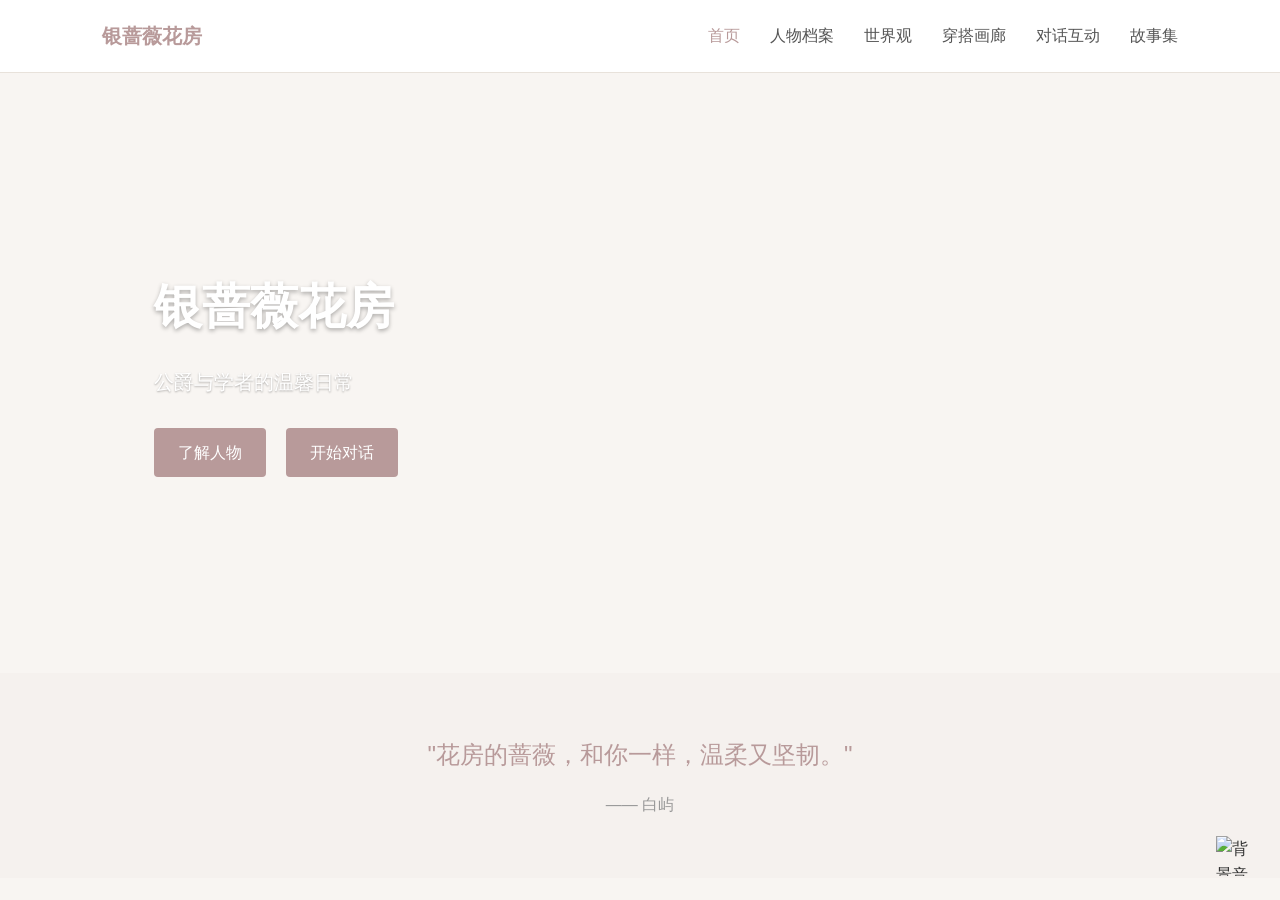
==== commit 0ea99ddd: "折叠修复" ====
--- a/index.html
+++ b/index.html
@@ -382,305 +382,143 @@
       </div>
     </div>
 
-<!DOCTYPE html>
-<html lang="zh-CN">
-<head>
-  <meta charset="UTF-8">
-  <title>画像</title>
-  <style>
-    body {
-      max-width: 720px;
-      margin: 40px auto;
-      padding: 0 20px;
-      line-height: 1.8;
-      color: #222;
-    }
-    h1 {
-      text-align: center;
-      font-weight: normal;
-      letter-spacing: 4px;
-      margin-bottom: 40px;
-    }
-    p {
-      margin-bottom: 16px;
-      text-indent: 2em;
-    }
-  </style>
-</head>
-<body>
-
-<h1>画像</h1>
-
-<p>使团的马车抵达杜塞尔公国皇宫时，正值午后。</p>
-
-<p>白屿从车窗帘子的缝隙里往外看，第一眼看到的是象牙白的石墙和鎏金的穹顶——在日光下亮得晃眼。她读过杜塞尔公国的典籍，知道皇宫正殿的穹顶上镶嵌着七颗红宝石，排列成玫瑰的形状；知道宫墙外有一整片人工湖，湖水引自北方的雪山融水。但书上的插图画不出阳光照在鎏金穹顶上那种刺目的、让人忍不住眯眼的光芒。</p>
-
-<p>她把护目镜推到额头上，眯着眼看了好一会儿，直到眼睛发酸才低下头。手背已经泛红了。她从袖袋里摸出药膏盒子，一边涂一边想：那个叛逆的决定真值。</p>
-
-<p>马车在侧门停下。使团团长——一位年过五十的老牌符师，姓周——在前面张罗着和公国的礼官对接。白屿跳下车，仰头打量面前这座宫殿，比她家的老宅大了不知道多少倍，光是侧门的门廊就有两人高。</p>
-
-<p>“白屿，别乱跑。”周团长头也不回地叮嘱。</p>
-
-<p>“知道。”</p>
-
-<p>但她的人已经挪到了廊柱的另一侧，歪着头去看门廊穹顶上的壁画。画上是杜塞尔公国的建国传说——初代皇帝手持长剑，在边境线上种下第一株玫瑰。画中皇帝的红发被画师用金粉勾了边，在幽暗的门廊里依然熠熠生辉。</p>
-
-<p>白屿看了好一会儿，才小跑着跟上使团队伍。</p>
-
-<p>觐见安排在明天。使团被安顿在皇宫东翼的客院，每人一间房。阿苓在房间里归置行李，白屿站在窗前看了一会儿外面的花园，转身往门口走。</p>
-
-<p>“小姐？”</p>
-
-<p>“出去走走。”她已经跨过了门槛，“皇宫这么大，不看白不看。”</p>
-
-<p>她从东翼开始逛。长廊、侧殿、藏书房、兵器陈列室。一路上遇到的侍从和宫女都用好奇的目光打量她——这个雪白头发、瓷白皮肤的中州少女，在深色调的皇宫走廊里格外扎眼。白屿不以为意，继续逛自己的。</p>
-
-<p>藏书房里有一整面墙的玫瑰品种图鉴，每一页都配了手绘彩图。兵器陈列室里摆满了历代皇帝与皇室成员的佩剑和盔甲，最近的一副盔甲尺寸偏小，旁边的铭牌上写着“安妮可·希恩，十六代公爵，十五岁首战所着”。白屿在那副盔甲前站了一会儿，看着甲胄肩部一道深深的划痕。</p>
-
-<p>她继续往前走。西翼的走廊比东翼更安静，光线也更暗。她走到尽头，拐了个弯，发现一条走廊的入口处悬着一块铜牌，借着烛光辨认了一下：皇室成员陈列厅。</p>
-
-<p>门开着。白屿走了进去。</p>
-
-<p>两侧墙壁上整齐地悬挂着历代皇室成员的肖像画，从开国皇帝与皇后的等身全身像开始，依次是历代皇帝、皇子、皇女，以及被封爵的皇室旁系。白屿一幅一幅看过去，在第七代皇帝的画像旁停了一下——那位皇帝的一子一女并排悬挂，皇子继位为第八代皇帝，皇女被封为边境领地的公爵。走廊中段偏后的位置，悬挂着一幅半身肖像。画框是和其他皇室成员统一的深色橡木，下方的铜制铭牌在烛光里泛着暗沉的光。</p>
-
-<p>画中的少女看上去大约十五岁，暖棕色的长发垂落在肩前，在画面里泛着一层柔和的浅金色光泽。五官极标致，眉眼间却笼着一层远超年龄的冷意，粉蓝渐变的眼瞳平静地注视着画框外的世界，目光锐利而沉静。右眼下方不知是不是画师的笔误，竟有一点墨痕。</p>
-
-<p>白屿低头看铭牌。上面用工整的公国文字刻着：</p>
-
-<p>安妮可·希恩</p>
-
-<p>第十六代杜塞尔公国公爵</p>
-
-<p>亚历山德罗·希恩皇帝之弟——埃德温·希恩亲王之女</p>
-
-<p>十五岁继位</p>
-
-<p>没有生卒年份。因为还在世。</p>
-
-<p>白屿重新抬头，仔细打量画中的少女。她之前读典籍时只知道安妮可是世袭贵族，没想到她身上流着皇室的血——当今皇帝的亲侄女。在这间陈列厅里，她的肖像和历代皇帝、皇子皇女悬挂在同一面墙上，位列皇室成员之中。</p>
-
-<p>她的叔叔坐在皇宫正殿的宝座上，而她在十五岁那年穿上盔甲，独自走向边境。</p>
-
-<p>画像里的那双眼睛平静地和白屿对视。她忽然觉得，画中人的嘴角比她想象中抿得更紧。</p>
-
-<p>她不知道自己站了多久，直到走廊尽头传来侍从的脚步声才回过神来。烛火跳了两跳，画像里少女的暖棕长发被照得像是要流动起来。白屿退后一步，最后看了一眼那双粉蓝渐变的眼瞳，转身离开。</p>
-
-<p>回东翼的路上，她走得很慢。她刚才扫了一眼紧挨着安妮可画像的那幅肖像铭牌——埃德温·希恩亲王，五年前病逝。也就是说，安妮可十岁出头就失去了父亲，十五岁正式继位。皇帝的亲侄女，本该养在深宫的金枝玉叶，却被画进了一幅冷色调的半身肖像里，眉间刻着远超年龄的沉稳，独自悬挂在陈列厅安静的墙壁上。</p>
-
-<p>白屿回头看了一眼西翼的方向。走廊尽头暗沉沉的，什么也看不清。但她记住了那幅画的位置。</p>
-
-<p>第二天傍晚，皇宫正殿。</p>
-
-<p>水晶吊灯的光芒倾泻而下，几百支蜡烛同时燃烧，空气闷热而浓烈。白屿站在使团队伍的第二排，穿着她唯一一件正式的中州礼服，护目镜摘了，头发也难得梳得整齐，只脑后那根小发辫还是歪歪地垂在耳侧。</p>
-
-<p>她把重心从左脚换到右脚，又从右脚换到左脚，被周团长回头瞪了一眼，才老实站好。</p>
-
-<p>礼官敲了三声金杖。殿内瞬间安静。</p>
-
-<p>正殿深处那扇雕满玫瑰纹样的橡木大门缓缓打开，所有人齐刷刷地行礼。白屿低下头，但慢了半拍——好奇心驱使她在最后一秒偷瞄了一眼。</p>
-
-<p>她看见一个人影从门后走出来。一身利落的酒红色上衣与墨黑长裤，衣摆随步伐轻轻荡开，下摆侧边的开叉间偶尔闪过黑色长靴的靴面。靴底落在大理石地面上，节奏沉稳轻缓，每一步都不疾不徐。那身衣服收腰收得极漂亮，从直角肩到腰际的线条一气呵成，衬得整个人挺拔如竹。左胸前一枚金色的蔷薇徽章在烛光里微微一闪，哑光的质地，不扎眼，却让人无法忽略。</p>
-
-<p>白屿还想再看清一点，但那双粉蓝渐变的眼瞳已经扫了过来。她赶紧低下头。</p>
-
-<p>脚步声从她面前稳稳地走了过去。</p>
-
-<p>“诸位请起。”</p>
-
-<p>声音不高，但足够清晰。清冷的，低沉的，带着不需要刻意强调的威严。</p>
-
-<p>白屿直起腰，抬起头。然后她看见了画像里的那个人。</p>
-
-<p>安妮可·希恩站在正殿台阶之上，比画像里高了半个头。她的脸比画像里更瘦一点，下颌线条更锐利，眉眼间那道冷意也更重。那双粉蓝渐变的眼瞳在烛光里格外深邃，右眼下方的泪痣被淡妆微微盖住，但白屿还是一眼就找到了它的位置。</p>
-
-<p>白屿站在人群里，远远地望着她。原来是泪痣啊……</p>
-
-<p>安妮可从台阶上走下来，和使团团长握手致意。白屿没有听他们在说什么，她只是在看那双眼睛。画像里的那双眼睛，此刻正扫过使团成员——从团长到第一排，再到第二排。</p>
-
-<p>然后那道目光停在了她身上。</p>
-
-<p>两人的眼瞳隔着烛火和人群，撞在了一起。</p>
-
-<p>白屿忘了躲开。她站在第二排靠边的位置，周围都是比她高半个头的使团成员，但她的头发太扎眼了——雪白的短发在满殿深色华服中，亮得像一团落在墨池里的雪。安妮可的目光落在她的发色上，移上她的脸，在浅红色的瞳孔上停留了一拍。</p>
-
-<p>那一眼很短。短到白屿还没来得及看清安妮可的表情有没有变化，那道目光就已经收回去了。安妮可转向下一位使团成员，表情始终疏离冷淡，像是刚才那一瞬间的停留从未发生过。</p>
-
-<p>白屿悄悄呼了一口气。她没有意识到自己刚才屏住了呼吸。</p>
-
-<p>接待会持续了将近两个时辰。白屿全程站在队伍里，偶尔被周团长叫过去展示符笔和墨锭。她照做了，甚至还用刚学了两天的公国语言和一位老公爵寒暄了几句。整个晚上，她没有再和安妮可说过一句话，甚至没有机会靠近到三步以内。</p>
-
-<p>但她注意到了一些事。安妮可整场只喝了半杯酒，脊背始终挺直，没有任何一刻靠在椅背上。有三位贵族先后走到她面前试图施压，她每一回都用不超过三句话把人打发走——语气礼貌而疏离，但那双眼睛在说到第三句时会微微眯起来，像是在无声地画下一条不可逾越的边界。三位贵族退下之后，都再也没有回来过。</p>
-
-<p>散场时已是深夜。白屿揉着站酸了的腿往回走，回到房间后没有立刻睡。她趴在窗台上，看着对面西翼还亮着灯的窗户，找到了那个人影——修长挺拔，正低头批阅文件，暖棕长发的轮廓在纱帘上轻轻晃动。</p>
-
-<p>皇室陈列厅里的那幅画又浮现在眼前。画像上的少女被烛火安静地照亮，而此刻纱帘后面的人影在深夜独自处理着永远批不完的公文。</p>
-
-<p>白屿看了一会儿，把窗帘拉上了。</p>
-
-<p>大约十天后，周团长把她叫到房间。</p>
-
-<p>“公国南方边境的符阵年久失修，需要派人常驻维护。公国希望我们派最好的符术师过去，修完需要至少一年半载。”周团长顿了顿，“使团最多再待一个月就得返程。你是白家这一代技术最好的，没有家室拖累。驻守边境确实辛苦，但对你也是历练。”</p>
-
-<p>白屿安静了几秒。她想起了中州那个四四方方的院子——四十七步，八十三步，六十二步。被院墙裁成矩形的天空。闷在墙后面模糊的鸟叫声。</p>
-
-<p>“我去。”</p>
-
-<p>周团长递给她一份文书。“驻地在公爵直辖的蔷园。符阵全权归你负责，到后听她安排。”</p>
-
-<p>白屿接过文书，低头看了一眼。蔷园——她要住在她家。</p>
-
-<p>深夜，白屿推开自己房间的窗户。夜风裹着蔷薇的香气涌进来。对面西翼的那扇窗还亮着，纱帘后面的人影还在低头批阅文件。</p>
-
-<p>她把文书掏出来又看了一遍，抬头看了看对面那扇窗。</p>
-
-<p>皇帝的亲侄女。边境的公爵。画像上那双不看向她的眼睛。</p>
-
-<p>她要去她家了。</p>
-
-<!DOCTYPE html>
-<html lang="zh-CN">
-<head>
-  <meta charset="UTF-8">
-  <title>蔷园</title>
-  <style>
-    body {
-      max-width: 720px;
-      margin: 40px auto;
-      padding: 0 20px;
-      line-height: 1.8;
-      color: #222;
-    }
-    h1 {
-      text-align: center;
-      font-weight: normal;
-      letter-spacing: 4px;
-      margin-bottom: 40px;
-    }
-    p {
-      margin-bottom: 16px;
-      text-indent: 2em;
-    }
-  </style>
-</head>
-<body>
-
-<h1>蔷园</h1>
-
-<p>马车在官道上走了三天。</p>
-
-<p>窗外的地势渐渐有了起伏——缓坡上长满了低矮的灌木和野花，远处山脊的轮廓在午后的薄雾里若隐若现。一条清浅的溪流沿着官道蜿蜒而下，水面上漂着几片被风吹落的叶子，在日光下闪着细碎的光。</p>
-
-<p>“小姐，这一带还挺漂亮的。”阿苓掀开车帘，语气比头两天轻快了不少。</p>
-
-<p>白屿正在翻一本路上买的公国民间风俗小册子，头也不抬地“嗯”了一声。她对南境的印象一直停留在典籍里那几句简短的描述——“杜塞尔公国南境，多山，产蔷薇，民风淳朴”——来之前她甚至还在地图上找过蔷园的位置，但地图上只标了一朵小小的蔷薇花，周围一片空白。</p>
-
-<p>马车翻过一道缓坡，车夫在外面喊了一声：“前面就是了。”</p>
-
-<p>白屿探出身子，眯着眼往远处看。</p>
-
-<p>一栋三层高的石砌宅邸坐落在两道低矮山脊之间的平缓谷地里，灰白色的外墙在午后日光里泛着温润的米色调，墙面上攀满了密密匝匝的蔷薇藤蔓。时值夏末，蔷薇开得正盛——深红的、粉白的、浅紫的，一层压一层，把大半面墙都染成了流动的花瀑。风一吹，花瓣簌簌地落下来，在墙根的草地上铺了薄薄一层。</p>
-
-<p>铁艺大门敞开着，门柱上没有繁复的雕花，只在顶端各立了一朵铁制蔷薇，花瓣用锻铁一片片敲出来再焊接成型，粗糙里带着朴拙的精致。马车驶入前院，白屿发现院子比她想象中更随性——没有几何形状的花圃，没有喷泉雕塑，只有沿着院墙自然生长的一大丛蔷薇，一条鹅卵石铺成的小径弯弯曲曲地穿过草坪，通向宅邸的正门。</p>
-
-<p>一个侍从模样的中年男人迎上来，穿着深灰色制服，面带微笑：“白符师，一路辛苦。公爵吩咐过了，请随我来。”</p>
-
-<p>白屿跳下车，把行囊往肩上一甩。阿苓抱着药箱小跑跟上。侍从领着她穿过草坪，推开宅邸正门，一股穿堂风扑面而来，带着淡淡的蔷薇香气和清冽的草木气息。</p>
-
-<p>白屿站在门厅里，不由自主地放慢了脚步。</p>
-
-<p>门厅不大，布置得雅致。地面铺着浅灰色的石板，打磨得光滑却不反光。正对面是一扇拱形落地窗，窗外正对着后院的一片草坪和远处山脊的轮廓，午后的日光从窗户泻进来，在石板地面上投下一块明亮的方格子。窗台上放着一只素陶花瓶，插了几枝新鲜的蔷薇，花瓣上还挂着露珠。</p>
-
-<p>“白符师，这边请。”侍从领着她走上楼梯。楼梯扶手是深色橡木，转角处的窗台上摆着一盆蕨草。二层走廊的墙上挂着几幅小幅水彩，画的全是蔷薇——单瓣的、重瓣的、深红的、浅粉的，一幅一个品种，右下角用工整的小字标注了拉丁学名。白屿凑近看了一眼，落款是同样的字迹：A.S.。</p>
-
-<p>“这是公爵画的。”侍从注意到她的目光，笑着解释，“公爵闲暇时喜欢画些花花草草，蔷园每个品种的蔷薇都被她画过一遍。”</p>
-
-<p>白屿想起在皇室陈列厅里看到的那幅肖像画——画师用极细的笔触捕捉了少女冷冽的眉眼和微抿的嘴角，却没有画出她坐在蔷薇花丛里画水彩的样子。</p>
-
-<p>她的房间在二层走廊的尽头。侍从推开门，白屿站在门口，愣了一拍。</p>
-
-<p>房间比她想象中大。窗户正对着后院的草坡，窗帘是浅米色的亚麻布，被微风轻轻掀起一角。床铺上铺着淡青色的被褥，床头柜上放着一盏素白的陶瓷台灯，灯罩是手工纸质的，透出暖黄色的柔光。书桌靠窗摆放，桌上已经放好了一套中州规格的笔墨纸砚，旁边搁了一个小小的素白花瓶，插着两朵新摘的白蔷薇。靠墙的矮柜上整齐地码着一排陶罐，罐身上贴着标签——防晒药膏、晒后修复膏、防虫膏、护手霜——每一罐的盒底都刻着那朵小小的蔷薇纹样。</p>
-
-<p>“这些都是公爵让人准备的。”侍从说，“她说白符师是中州人，可能用不惯公国的文具，就照中州使团的清单配了一套。那些药膏是庄园药房自己做的，比市售的温和些。”</p>
-
-<p>白屿走到窗台前。窗台上放了一盆白蔷薇，花瓣层层叠叠，白得纯粹，在午后的光线里像一团安静的雪。素白的陶盆底垫着一个深色的陶盘，盘沿上刻着一个小小的蔷薇纹样。白屿伸手碰了碰最近的那朵花，花瓣柔软湿润，刚浇过水不久。</p>
-
-<p>“知道了。”</p>
-
-<p>侍从退了出去。阿苓开始归置行李，一边收拾一边絮叨：“小姐，这地方比我想的好多了——房间敞亮，窗户大，被褥是新的，还熏过香。这蔷薇香气淡淡的，闻着让人舒服。”她把药膏盒子从行囊里拿出来，和矮柜上那排陶罐对比了一下，有点不好意思地把自己带的药膏往角落里挪了挪，“他们准备得还挺齐全。”</p>
-
-<p>白屿没有接话。她站在窗台前对着那盆白蔷薇看了一会儿，然后推开窗户往下看。窗外的草坪一直延伸到远处的小溪边上，溪水在日光下闪着光，溪边稀稀疏疏地长着几棵野蔷薇，枝条斜斜地探进水里。更远处是层层叠叠的丘陵轮廓，被夏末的薄雾笼成一片柔和的青灰色。</p>
-
-<p>这里不是她想象中那个荒凉、干燥、风沙扑面的边境。她想起中州老宅那个四方的院子，想起被院墙裁成矩形的天空，想起趴在窗台上听过的那些模糊的鸟叫。</p>
-
-<p>她把窗户推开更大一点，深深吸了一口气。空气里有蔷薇、青草、湿润的泥土和远处溪水带来的微凉水汽，和她十八年来闻过的所有味道都不一样。</p>
-
-<p>“阿苓，”她忽然说，“下午我们去后院转转，那边有条小溪，溪边还有野蔷薇。”</p>
-
-<p>“小姐，您手背还没涂药膏呢。”</p>
-
-<p>“……先涂。”</p>
-
-<p>第二天一早，白屿准时站在了书房门口。</p>
-
-<p>她已经摸清了这栋宅子的大致格局。一层东侧是书房和一间小会客厅，西侧是餐厅，餐厅尽头有一道玻璃门，通往一座玻璃花房。昨天傍晚她去后院时远远瞥了一眼，花房里面绿意葱茏，隐约可见几株蔷薇沿着支架攀到了玻璃顶棚。她没有进去，只是在外面站了一会儿，看夕阳的光从玻璃顶棚上折下来，把里面的叶子染成半透明的金色。</p>
-
-<p>白屿深吸一口气，敲了三下。</p>
-
-<p>“进。”</p>
-
-<p>她推开门。晨光从左侧的窗户斜斜地涌进来，在书桌上切出一道明暗交界线。两面墙的书架从地面直顶天花板，靠窗的墙上挂着几幅装裱好的植物标本——蔷薇叶片和花瓣，用细针固定在水彩纸上，旁边用工整的小字标注了采集时间和品种名称。桌上整齐地码着几份文件夹和一支钢笔，桌角放着一只素白的瓷杯，杯口冒着淡淡的热气。</p>
-
-<p>池恩坐在书桌后面。</p>
-
-<p>她没有穿皇宫接待会上那套礼服，穿着一件酒红色的立领上衣，领口和袖口用墨黑厚缎镶边，左胸上别着那枚哑光金色的蔷薇徽章。暖棕长发在脑后松松地束了一个低马尾，发尾垂在肩胛骨之间。晨光照在她的侧脸上，把粉蓝渐变眼瞳的颜色映得比烛光下更清透，也把眉间那道极浅的折痕映得明显了几分。</p>
-
-<p>“中州使团驻杜塞尔公国符术师，白屿。”她按来之前在心里排练了好几遍的流程报了名字，“今日正式报到，请公爵指示。”</p>
-
-<p>池恩放下钢笔，目光从她梳得整整齐齐的短发扫到胸前挂着的护目镜，又从她收紧的袖口扫到脚上那双沾了一点溪边湿泥的短靴——白屿心头一紧，她昨天去溪边踩了一圈，回来忘了擦鞋。</p>
-
-<p>“护目镜挂在脖子上能遮阳吗？”</p>
-
-<p>白屿愣了一下，下意识伸手摸了摸胸前的护目镜。池恩没有看她，垂下眼，从书桌右上角拿起一份装订好的文件，递了过来。</p>
-
-<p>“边境符阵的全套图纸，共四十七页。第一到第十五页是总体布局和关隘分布，第十六到第三十二页是各节点的符文阵列详图，第三十三到第四十七页是近三年的故障记录和维护日志。”</p>
-
-<p>白屿双手接过文件，翻开第一页。总布局图，比例尺、图例、坐标网格，一应俱全。她翻了两页，抬头看池恩。</p>
-
-<p>“维修的优先级？”</p>
-
-<p>“东南段优先。第三、第四、第七哨所附近的节点最为薄弱，上次检修在四年前。若发生边界冲突，东南段将是压力最集中的区域。”</p>
-
-<p>“我下午去东南段实地看看。”</p>
-
-<p>“随行安排两名士兵。南境午后日头猛烈，若在无人区中暑无人施救。”池恩顿了顿，“备足水。”</p>
-
-<p>白屿张了张嘴，想说“我自己会注意”，但池恩已经低下头，拿起钢笔翻开了桌上一份公文。动作自然而流畅，像是“接见新来的符术师”这件事已经准时结束，接下来该处理下一项了。</p>
-
-<p>白屿站在原地，看着低头批阅公文的池恩。晨光在她的发丝上镀了一层极浅的金色，束发的黑色皮绳尾端被从窗户吹进来的微风轻轻拨动。她想起皇室陈列厅里那幅半身肖像——画中人穿着庄重的礼服，粉蓝渐变的眼瞳平静地看向画框外某个遥远的方向，目光从不落在任何具体的人身上。</p>
-
-<p>但现在这个人隔着一张书桌，记得给她准备朝北的房间，用中州规格的笔墨，告诉她东南段优先，安排两名士兵随行，还注意到她胸前挂着护目镜而不是戴在眼睛上。</p>
-
-<p>白屿把文件抱在胸前，微微弯起嘴角。</p>
-
-<p>“是，公爵大人。正午巡查我一定戴好。”</p>
-
-<p>她说完便推门出去了，脚步轻快。门合上之前，她似乎听到书房里钢笔划过纸面的声音顿了一拍，又似乎没有。</p>
-
-<p>白屿站在走廊里，翻开文件第一页，找到东南段的坐标。她把图纸抱在怀里往二层走，路过走廊墙上那排水彩蔷薇画时又看了一眼。第六幅画的是白蔷薇，和她窗台上那盆一模一样。画面右下角的落款字迹利落清秀——A.S.——旁边还加了一行极小的字：花期初夏至秋，喜阳，耐半阴。</p>
-
-<p>她忽然想起昨天傍晚在玻璃花房外面站着的那个瞬间。夕阳从玻璃顶棚上折下来，把里面的叶子染成半透明的金色。她站在外面，没有进去，但光已经透出来照到了她的脚面上。</p>
-
-<p>白屿回到房间，把图纸放在书桌上摊开，然后走到窗台前，低头看了看那盆白蔷薇。花瓣上还挂着早晨的露珠，在日光下泛着微微的光。她拿起旁边的小水壶，往盆土里加了一点点水，然后翻开图纸第一页。</p>
-
-<p>总布局图的右下角有一行手写的小字，字迹和她昨天在矮柜药膏盒底看到的一模一样——清隽有力，收锋利落：</p>
-
-<p>“东南第三哨所南侧有蛇，穿长靴。”</p>
-
-<p>白屿眨了眨眼，把这句话看了两遍，然后把图纸翻到下一页。</p>
-
-<p>窗外蔷薇花瓣被风吹落了几瓣，飘进窗台，落在她摊开的图纸边上。</p>
-</body>
-</html>
+<div class="story-item" data-tag="main">
+  <div class="story-header">
+    <h3>画像</h3>
+    <span class="toggle-icon">▼</span>
+  </div>
+  <div class="story-content">
+    <p>使团的马车抵达杜塞尔公国皇宫时，正值午后。</p>
+    <p>白屿从车窗帘子的缝隙里往外看，第一眼看到的是象牙白的石墙和鎏金的穹顶——在日光下亮得晃眼。她读过杜塞尔公国的典籍，知道皇宫正殿的穹顶上镶嵌着七颗红宝石，排列成玫瑰的形状；知道宫墙外有一整片人工湖，湖水引自北方的雪山融水。但书上的插图画不出阳光照在鎏金穹顶上那种刺目的、让人忍不住眯眼的光芒。</p>
+    <p>她把护目镜推到额头上，眯着眼看了好一会儿，直到眼睛发酸才低下头。手背已经泛红了。她从袖袋里摸出药膏盒子，一边涂一边想：那个叛逆的决定真值。</p>
+    <p>马车在侧门停下。使团团长——一位年过五十的老牌符师，姓周——在前面张罗着和公国的礼官对接。白屿跳下车，仰头打量面前这座宫殿，比她家的老宅大了不知道多少倍，光是侧门的门廊就有两人高。</p>
+    <p>“白屿，别乱跑。”周团长头也不回地叮嘱。</p>
+    <p>“知道。”</p>
+    <p>但她的人已经挪到了廊柱的另一侧，歪着头去看门廊穹顶上的壁画。画上是杜塞尔公国的建国传说——初代皇帝手持长剑，在边境线上种下第一株玫瑰。画中皇帝的红发被画师用金粉勾了边，在幽暗的门廊里依然熠熠生辉。</p>
+    <p>白屿看了好一会儿，才小跑着跟上使团队伍。</p>
+    <p>觐见安排在明天。使团被安顿在皇宫东翼的客院，每人一间房。阿苓在房间里归置行李，白屿站在窗前看了一会儿外面的花园，转身往门口走。</p>
+    <p>“小姐？”</p>
+    <p>“出去走走。”她已经跨过了门槛，“皇宫这么大，不看白不看。”</p>
+    <p>她从东翼开始逛。长廊、侧殿、藏书房、兵器陈列室。一路上遇到的侍从和宫女都用好奇的目光打量她——这个雪白头发、瓷白皮肤的中州少女，在深色调的皇宫走廊里格外扎眼。白屿不以为意，继续逛自己的。</p>
+    <p>藏书房里有一整面墙的玫瑰品种图鉴，每一页都配了手绘彩图。兵器陈列室里摆满了历代皇帝与皇室成员的佩剑和盔甲，最近的一副盔甲尺寸偏小，旁边的铭牌上写着“安妮可·希恩，十六代公爵，十五岁首战所着”。白屿在那副盔甲前站了一会儿，看着甲胄肩部一道深深的划痕。</p>
+    <p>她继续往前走。西翼的走廊比东翼更安静，光线也更暗。她走到尽头，拐了个弯，发现一条走廊的入口处悬着一块铜牌，借着烛光辨认了一下：皇室成员陈列厅。</p>
+    <p>门开着。白屿走了进去。</p>
+    <p>两侧墙壁上整齐地悬挂着历代皇室成员的肖像画，从开国皇帝与皇后的等身全身像开始，依次是历代皇帝、皇子、皇女，以及被封爵的皇室旁系。白屿一幅一幅看过去，在第七代皇帝的画像旁停了一下——那位皇帝的一子一女并排悬挂，皇子继位为第八代皇帝，皇女被封为边境领地的公爵。走廊中段偏后的位置，悬挂着一幅半身肖像。画框是和其他皇室成员统一的深色橡木，下方的铜制铭牌在烛光里泛着暗沉的光。</p>
+    <p>画中的少女看上去大约十五岁，暖棕色的长发垂落在肩前，在画面里泛着一层柔和的浅金色光泽。五官极标致，眉眼间却笼着一层远超年龄的冷意，粉蓝渐变的眼瞳平静地注视着画框外的世界，目光锐利而沉静。右眼下方不知是不是画师的笔误，竟有一点墨痕。</p>
+    <p>白屿低头看铭牌。上面用工整的公国文字刻着：</p>
+    <p>安妮可·希恩</p>
+    <p>第十六代杜塞尔公国公爵</p>
+    <p>亚历山德罗·希恩皇帝之弟——埃德温·希恩亲王之女</p>
+    <p>十五岁继位</p>
+    <p>没有生卒年份。因为还在世。</p>
+    <p>白屿重新抬头，仔细打量画中的少女。她之前读典籍时只知道安妮可是世袭贵族，没想到她身上流着皇室的血——当今皇帝的亲侄女。在这间陈列厅里，她的肖像和历代皇帝、皇子皇女悬挂在同一面墙上，位列皇室成员之中。</p>
+    <p>她的叔叔坐在皇宫正殿的宝座上，而她在十五岁那年穿上盔甲，独自走向边境。</p>
+    <p>画像里的那双眼睛平静地和白屿对视。她忽然觉得，画中人的嘴角比她想象中抿得更紧。</p>
+    <p>她不知道自己站了多久，直到走廊尽头传来侍从的脚步声才回过神来。烛火跳了两跳，画像里少女的暖棕长发被照得像是要流动起来。白屿退后一步，最后看了一眼那双粉蓝渐变的眼瞳，转身离开。</p>
+    <p>回东翼的路上，她走得很慢。她刚才扫了一眼紧挨着安妮可画像的那幅肖像铭牌——埃德温·希恩亲王，五年前病逝。也就是说，安妮可十岁出头就失去了父亲，十五岁正式继位。皇帝的亲侄女，本该养在深宫的金枝玉叶，却被画进了一幅冷色调的半身肖像里，眉间刻着远超年龄的沉稳，独自悬挂在陈列厅安静的墙壁上。</p>
+    <p>白屿回头看了一眼西翼的方向。走廊尽头暗沉沉的，什么也看不清。但她记住了那幅画的位置。</p>
+    <p>第二天傍晚，皇宫正殿。</p>
+    <p>水晶吊灯的光芒倾泻而下，几百支蜡烛同时燃烧，空气闷热而浓烈。白屿站在使团队伍的第二排，穿着她唯一一件正式的中州礼服，护目镜摘了，头发也难得梳得整齐，只脑后那根小发辫还是歪歪地垂在耳侧。</p>
+    <p>她把重心从左脚换到右脚，又从右脚换到左脚，被周团长回头瞪了一眼，才老实站好。</p>
+    <p>礼官敲了三声金杖。殿内瞬间安静。</p>
+    <p>正殿深处那扇雕满玫瑰纹样的橡木大门缓缓打开，所有人齐刷刷地行礼。白屿低下头，但慢了半拍——好奇心驱使她在最后一秒偷瞄了一眼。</p>
+    <p>她看见一个人影从门后走出来。一身利落的酒红色上衣与墨黑长裤，衣摆随步伐轻轻荡开，下摆侧边的开叉间偶尔闪过黑色长靴的靴面。靴底落在大理石地面上，节奏沉稳轻缓，每一步都不疾不徐。那身衣服收腰收得极漂亮，从直角肩到腰际的线条一气呵成，衬得整个人挺拔如竹。左胸前一枚金色的蔷薇徽章在烛光里微微一闪，哑光的质地，不扎眼，却让人无法忽略。</p>
+    <p>白屿还想再看清一点，但那双粉蓝渐变的眼瞳已经扫了过来。她赶紧低下头。</p>
+    <p>脚步声从她面前稳稳地走了过去。</p>
+    <p>“诸位请起。”</p>
+    <p>声音不高，但足够清晰。清冷的，低沉的，带着不需要刻意强调的威严。</p>
+    <p>白屿直起腰，抬起头。然后她看见了画像里的那个人。</p>
+    <p>安妮可·希恩站在正殿台阶之上，比画像里高了半个头。她的脸比画像里更瘦一点，下颌线条更锐利，眉眼间那道冷意也更重。那双粉蓝渐变的眼瞳在烛光里格外深邃，右眼下方的泪痣被淡妆微微盖住，但白屿还是一眼就找到了它的位置。</p>
+    <p>白屿站在人群里，远远地望着她。原来是泪痣啊……</p>
+    <p>安妮可从台阶上走下来，和使团团长握手致意。白屿没有听他们在说什么，她只是在看那双眼睛。画像里的那双眼睛，此刻正扫过使团成员——从团长到第一排，再到第二排。</p>
+    <p>然后那道目光停在了她身上。</p>
+    <p>两人的眼瞳隔着烛火和人群，撞在了一起。</p>
+    <p>白屿忘了躲开。她站在第二排靠边的位置，周围都是比她高半个头的使团成员，但她的头发太扎眼了——雪白的短发在满殿深色华服中，亮得像一团落在墨池里的雪。安妮可的目光落在她的发色上，移上她的脸，在浅红色的瞳孔上停留了一拍。</p>
+    <p>那一眼很短。短到白屿还没来得及看清安妮可的表情有没有变化，那道目光就已经收回去了。安妮可转向下一位使团成员，表情始终疏离冷淡，像是刚才那一瞬间的停留从未发生过。</p>
+    <p>白屿悄悄呼了一口气。她没有意识到自己刚才屏住了呼吸。</p>
+    <p>接待会持续了将近两个时辰。白屿全程站在队伍里，偶尔被周团长叫过去展示符笔和墨锭。她照做了，甚至还用刚学了两天的公国语言和一位老公爵寒暄了几句。整个晚上，她没有再和安妮可说过一句话，甚至没有机会靠近到三步以内。</p>
+    <p>但她注意到了一些事。安妮可整场只喝了半杯酒，脊背始终挺直，没有任何一刻靠在椅背上。有三位贵族先后走到她面前试图施压，她每一回都用不超过三句话把人打发走——语气礼貌而疏离，但那双眼睛在说到第三句时会微微眯起来，像是在无声地画下一条不可逾越的边界。三位贵族退下之后，都再也没有回来过。</p>
+    <p>散场时已是深夜。白屿揉着站酸了的腿往回走，回到房间后没有立刻睡。她趴在窗台上，看着对面西翼还亮着灯的窗户，找到了那个人影——修长挺拔，正低头批阅文件，暖棕长发的轮廓在纱帘上轻轻晃动。</p>
+    <p>皇室陈列厅里的那幅画又浮现在眼前。画像上的少女被烛火安静地照亮，而此刻纱帘后面的人影在深夜独自处理着永远批不完的公文。</p>
+    <p>白屿看了一会儿，把窗帘拉上了。</p>
+    <p>大约十天后，周团长把她叫到房间。</p>
+    <p>“公国南方边境的符阵年久失修，需要派人常驻维护。公国希望我们派最好的符术师过去，修完需要至少一年半载。”周团长顿了顿，“使团最多再待一个月就得返程。你是白家这一代技术最好的，没有家室拖累。驻守边境确实辛苦，但对你也是历练。”</p>
+    <p>白屿安静了几秒。她想起了中州那个四四方方的院子——四十七步，八十三步，六十二步。被院墙裁成矩形的天空。闷在墙后面模糊的鸟叫声。</p>
+    <p>“我去。”</p>
+    <p>周团长递给她一份文书。“驻地在公爵直辖的蔷园。符阵全权归你负责，到后听她安排。”</p>
+    <p>白屿接过文书，低头看了一眼。蔷园——她要住在她家。</p>
+    <p>深夜，白屿推开自己房间的窗户。夜风裹着蔷薇的香气涌进来。对面西翼的那扇窗还亮着，纱帘后面的人影还在低头批阅文件。</p>
+    <p>她把文书掏出来又看了一遍，抬头看了看对面那扇窗。</p>
+    <p>皇帝的亲侄女。边境的公爵。画像上那双不看向她的眼睛。</p>
+    <p>她要去她家了。</p>
+  </div>
+</div>
+
+<div class="story-item" data-tag="main">
+  <div class="story-header">
+    <h3>蔷园</h3>
+    <span class="toggle-icon">▼</span>
+  </div>
+  <div class="story-content">
+    <p>马车在官道上走了三天。</p>
+    <p>窗外的地势渐渐有了起伏——缓坡上长满了低矮的灌木和野花，远处山脊的轮廓在午后的薄雾里若隐若现。一条清浅的溪流沿着官道蜿蜒而下，水面上漂着几片被风吹落的叶子，在日光下闪着细碎的光。</p>
+    <p>“小姐，这一带还挺漂亮的。”阿苓掀开车帘，语气比头两天轻快了不少。</p>
+    <p>白屿正在翻一本路上买的公国民间风俗小册子，头也不抬地“嗯”了一声。她对南境的印象一直停留在典籍里那几句简短的描述——“杜塞尔公国南境，多山，产蔷薇，民风淳朴”——来之前她甚至还在地图上找过蔷园的位置，但地图上只标了一朵小小的蔷薇花，周围一片空白。</p>
+    <p>马车翻过一道缓坡，车夫在外面喊了一声：“前面就是了。”</p>
+    <p>白屿探出身子，眯着眼往远处看。</p>
+    <p>一栋三层高的石砌宅邸坐落在两道低矮山脊之间的平缓谷地里，灰白色的外墙在午后日光里泛着温润的米色调，墙面上攀满了密密匝匝的蔷薇藤蔓。时值夏末，蔷薇开得正盛——深红的、粉白的、浅紫的，一层压一层，把大半面墙都染成了流动的花瀑。风一吹，花瓣簌簌地落下来，在墙根的草地上铺了薄薄一层。</p>
+    <p>铁艺大门敞开着，门柱上没有繁复的雕花，只在顶端各立了一朵铁制蔷薇，花瓣用锻铁一片片敲出来再焊接成型，粗糙里带着朴拙的精致。马车驶入前院，白屿发现院子比她想象中更随性——没有几何形状的花圃，没有喷泉雕塑，只有沿着院墙自然生长的一大丛蔷薇，一条鹅卵石铺成的小径弯弯曲曲地穿过草坪，通向宅邸的正门。</p>
+    <p>一个侍从模样的中年男人迎上来，穿着深灰色制服，面带微笑：“白符师，一路辛苦。公爵吩咐过了，请随我来。”</p>
+    <p>白屿跳下车，把行囊往肩上一甩。阿苓抱着药箱小跑跟上。侍从领着她穿过草坪，推开宅邸正门，一股穿堂风扑面而来，带着淡淡的蔷薇香气和清冽的草木气息。</p>
+    <p>白屿站在门厅里，不由自主地放慢了脚步。</p>
+    <p>门厅不大，布置得雅致。地面铺着浅灰色的石板，打磨得光滑却不反光。正对面是一扇拱形落地窗，窗外正对着后院的一片草坪和远处山脊的轮廓，午后的日光从窗户泻进来，在石板地面上投下一块明亮的方格子。窗台上放着一只素陶花瓶，插了几枝新鲜的蔷薇，花瓣上还挂着露珠。</p>
+    <p>“白符师，这边请。”侍从领着她走上楼梯。楼梯扶手是深色橡木，转角处的窗台上摆着一盆蕨草。二层走廊的墙上挂着几幅小幅水彩，画的全是蔷薇——单瓣的、重瓣的、深红的、浅粉的，一幅一个品种，右下角用工整的小字标注了拉丁学名。白屿凑近看了一眼，落款是同样的字迹：A.S.。</p>
+    <p>“这是公爵画的。”侍从注意到她的目光，笑着解释，“公爵闲暇时喜欢画些花花草草，蔷园每个品种的蔷薇都被她画过一遍。”</p>
+    <p>白屿想起在皇室陈列厅里看到的那幅肖像画——画师用极细的笔触捕捉了少女冷冽的眉眼和微抿的嘴角，却没有画出她坐在蔷薇花丛里画水彩的样子。</p>
+    <p>她的房间在二层走廊的尽头。侍从推开门，白屿站在门口，愣了一拍。</p>
+    <p>房间比她想象中大。窗户正对着后院的草坡，窗帘是浅米色的亚麻布，被微风轻轻掀起一角。床铺上铺着淡青色的被褥，床头柜上放着一盏素白的陶瓷台灯，灯罩是手工纸质的，透出暖黄色的柔光。书桌靠窗摆放，桌上已经放好了一套中州规格的笔墨纸砚，旁边搁了一个小小的素白花瓶，插着两朵新摘的白蔷薇。靠墙的矮柜上整齐地码着一排陶罐，罐身上贴着标签——防晒药膏、晒后修复膏、防虫膏、护手霜——每一罐的盒底都刻着那朵小小的蔷薇纹样。</p>
+    <p>“这些都是公爵让人准备的。”侍从说，“她说白符师是中州人，可能用不惯公国的文具，就照中州使团的清单配了一套。那些药膏是庄园药房自己做的，比市售的温和些。”</p>
+    <p>白屿走到窗台前。窗台上放了一盆白蔷薇，花瓣层层叠叠，白得纯粹，在午后的光线里像一团安静的雪。素白的陶盆底垫着一个深色的陶盘，盘沿上刻着一个小小的蔷薇纹样。白屿伸手碰了碰最近的那朵花，花瓣柔软湿润，刚浇过水不久。</p>
+    <p>“知道了。”</p>
+    <p>侍从退了出去。阿苓开始归置行李，一边收拾一边絮叨：“小姐，这地方比我想的好多了——房间敞亮，窗户大，被褥是新的，还熏过香。这蔷薇香气淡淡的，闻着让人舒服。”她把药膏盒子从行囊里拿出来，和矮柜上那排陶罐对比了一下，有点不好意思地把自己带的药膏往角落里挪了挪，“他们准备得还挺齐全。”</p>
+    <p>白屿没有接话。她站在窗台前对着那盆白蔷薇看了一会儿，然后推开窗户往下看。窗外的草坪一直延伸到远处的小溪边上，溪水在日光下闪着光，溪边稀稀疏疏地长着几棵野蔷薇，枝条斜斜地探进水里。更远处是层层叠叠的丘陵轮廓，被夏末的薄雾笼成一片柔和的青灰色。</p>
+    <p>这里不是她想象中那个荒凉、干燥、风沙扑面的边境。她想起中州老宅那个四方的院子，想起被院墙裁成矩形的天空，想起趴在窗台上听过的那些模糊的鸟叫。</p>
+    <p>她把窗户推开更大一点，深深吸了一口气。空气里有蔷薇、青草、湿润的泥土和远处溪水带来的微凉水汽，和她十八年来闻过的所有味道都不一样。</p>
+    <p>“阿苓，”她忽然说，“下午我们去后院转转，那边有条小溪，溪边还有野蔷薇。”</p>
+    <p>“小姐，您手背还没涂药膏呢。”</p>
+    <p>“……先涂。”</p>
+    <p>第二天一早，白屿准时站在了书房门口。</p>
+    <p>她已经摸清了这栋宅子的大致格局。一层东侧是书房和一间小会客厅，西侧是餐厅，餐厅尽头有一道玻璃门，通往一座玻璃花房。昨天傍晚她去后院时远远瞥了一眼，花房里面绿意葱茏，隐约可见几株蔷薇沿着支架攀到了玻璃顶棚。她没有进去，只是在外面站了一会儿，看夕阳的光从玻璃顶棚上折下来，把里面的叶子染成半透明的金色。</p>
+    <p>白屿深吸一口气，敲了三下。</p>
+    <p>“进。”</p>
+    <p>她推开门。晨光从左侧的窗户斜斜地涌进来，在书桌上切出一道明暗交界线。两面墙的书架从地面直顶天花板，靠窗的墙上挂着几幅装裱好的植物标本——蔷薇叶片和花瓣，用细针固定在水彩纸上，旁边用工整的小字标注了采集时间和品种名称。桌上整齐地码着几份文件夹和一支钢笔，桌角放着一只素白的瓷杯，杯口冒着淡淡的热气。</p>
+    <p>池恩坐在书桌后面。</p>
+    <p>她没有穿皇宫接待会上那套礼服，穿着一件酒红色的立领上衣，领口和袖口用墨黑厚缎镶边，左胸上别着那枚哑光金色的蔷薇徽章。暖棕长发在脑后松松地束了一个低马尾，发尾垂在肩胛骨之间。晨光照在她的侧脸上，把粉蓝渐变眼瞳的颜色映得比烛光下更清透，也把眉间那道极浅的折痕映得明显了几分。</p>
+    <p>“中州使团驻杜塞尔公国符术师，白屿。”她按来之前在心里排练了好几遍的流程报了名字，“今日正式报到，请公爵指示。”</p>
+    <p>池恩放下钢笔，目光从她梳得整整齐齐的短发扫到胸前挂着的护目镜，又从她收紧的袖口扫到脚上那双沾了一点溪边湿泥的短靴——白屿心头一紧，她昨天去溪边踩了一圈，回来忘了擦鞋。</p>
+    <p>“护目镜挂在脖子上能遮阳吗？”</p>
+    <p>白屿愣了一下，下意识伸手摸了摸胸前的护目镜。池恩没有看她，垂下眼，从书桌右上角拿起一份装订好的文件，递了过来。</p>
+    <p>“边境符阵的全套图纸，共四十七页。第一到第十五页是总体布局和关隘分布，第十六到第三十二页是各节点的符文阵列详图，第三十三到第四十七页是近三年的故障记录和维护日志。”</p>
+    <p>白屿双手接过文件，翻开第一页。总布局图，比例尺、图例、坐标网格，一应俱全。她翻了两页，抬头看池恩。</p>
+    <p>“维修的优先级？”</p>
+    <p>“东南段优先。第三、第四、第七哨所附近的节点最为薄弱，上次检修在四年前。若发生边界冲突，东南段将是压力最集中的区域。”</p>
+    <p>“我下午去东南段实地看看。”</p>
+    <p>“随行安排两名士兵。南境午后日头猛烈，若在无人区中暑无人施救。”池恩顿了顿，“备足水。”</p>
+    <p>白屿张了张嘴，想说“我自己会注意”，但池恩已经低下头，拿起钢笔翻开了桌上一份公文。动作自然而流畅，像是“接见新来的符术师”这件事已经准时结束，接下来该处理下一项了。</p>
+    <p>白屿站在原地，看着低头批阅公文的池恩。晨光在她的发丝上镀了一层极浅的金色，束发的黑色皮绳尾端被从窗户吹进来的微风轻轻拨动。她想起皇室陈列厅里那幅半身肖像——画中人穿着庄重的礼服，粉蓝渐变的眼瞳平静地看向画框外某个遥远的方向，目光从不落在任何具体的人身上。</p>
+    <p>但现在这个人隔着一张书桌，记得给她准备朝北的房间，用中州规格的笔墨，告诉她东南段优先，安排两名士兵随行，还注意到她胸前挂着护目镜而不是戴在眼睛上。</p>
+    <p>白屿把文件抱在胸前，微微弯起嘴角。</p>
+    <p>“是，公爵大人。正午巡查我一定戴好。”</p>
+    <p>她说完便推门出去了，脚步轻快。门合上之前，她似乎听到书房里钢笔划过纸面的声音顿了一拍，又似乎没有。</p>
+    <p>白屿站在走廊里，翻开文件第一页，找到东南段的坐标。她把图纸抱在怀里往二层走，路过走廊墙上那排水彩蔷薇画时又看了一眼。第六幅画的是白蔷薇，和她窗台上那盆一模一样。画面右下角的落款字迹利落清秀——A.S.——旁边还加了一行极小的字：花期初夏至秋，喜阳，耐半阴。</p>
+    <p>她忽然想起昨天傍晚在玻璃花房外面站着的那个瞬间。夕阳从玻璃顶棚上折下来，把里面的叶子染成半透明的金色。她站在外面，没有进去，但光已经透出来照到了她的脚面上。</p>
+    <p>白屿回到房间，把图纸放在书桌上摊开，然后走到窗台前，低头看了看那盆白蔷薇。花瓣上还挂着早晨的露珠，在日光下泛着微微的光。她拿起旁边的小水壶，往盆土里加了一点点水，然后翻开图纸第一页。</p>
+    <p>总布局图的右下角有一行手写的小字，字迹和她昨天在矮柜药膏盒底看到的一模一样——清隽有力，收锋利落：</p>
+    <p>“东南第三哨所南侧有蛇，穿长靴。”</p>
+    <p>白屿眨了眨眼，把这句话看了两遍，然后把图纸翻到下一页。</p>
+    <p>窗外蔷薇花瓣被风吹落了几瓣，飘进窗台，落在她摊开的图纸边上。</p>
+  </div>
+</div>
 
   </div>
 </div>
--- a/css/style.css
+++ b/css/style.css
@@ -822,7 +822,9 @@
   background: #9e7f7f;
 }
 
-/* ====================== 【6】故事集板块样式 ====================== */
+/* ====================== 【6】故事集板块样式（整理版） ====================== */
+
+/* 筛选标签栏 */
 .story-filter-wrap {
   display: flex;
   gap: 12px;
@@ -846,49 +848,94 @@
   background: #e8e2dd;
 }
 
+/* 故事列表容器 */
 .story-list {
   max-width: 800px;
   margin: 0 auto 60px;
   padding: 0 8%;
 }
+
+/* 单条故事卡片 */
 .story-item {
   background: #fff;
   border-radius: 8px;
   margin-bottom: 16px;
   box-shadow: 0 2px 8px rgba(0,0,0,0.05);
-}
+  overflow: hidden;
+}
+
+/* 故事标题栏（点击折叠） */
 .story-header {
   padding: 20px 24px;
   cursor: pointer;
   display: flex;
   justify-content: space-between;
   align-items: center;
+  transition: background 0.2s;
+}
+.story-header:hover {
+  background: #fcf8f9;
 }
 .story-header h3 {
   font-family: 'YangRenDongZhuShiTi', 'Microsoft YaHei', sans-serif;
   font-size: 18px;
   color: #333;
+  font-weight: normal;
+  margin: 0;
 }
 .toggle-icon {
   color: #999;
-  transition: transform 0.3s;
+  font-size: 12px;
+  transition: transform 0.3s ease;
+  flex-shrink: 0;
+  margin-left: 16px;
 }
 .story-item.active .toggle-icon {
   transform: rotate(180deg);
 }
+
+/* 故事正文内容 */
 .story-content {
   padding: 0 24px 24px;
   display: none;
   color: #555;
   line-height: 1.75;
+  font-family: 'PingFangSanShengTi', 'Microsoft YaHei', sans-serif;
 }
 .story-item.active .story-content {
   display: block;
 }
-p {
-  margin-bottom: 16px; /* 段后间距 */
-  line-height: 1.75;   /* 行高 */
-  text-indent: 2em;    /* 首行缩进（可选） */
+
+/* 正文段落排版：首行缩进 + 段间距 */
+.story-content p {
+  margin: 0 0 16px 0;
+  text-indent: 2em;
+  text-align: justify;
+}
+/* 第一段取消首行缩进，符合中文小说排版规范 */
+.story-content p:first-of-type {
+  text-indent: 0;
+}
+/* 最后一段去掉底部间距 */
+.story-content p:last-child {
+  margin-bottom: 0;
+}
+
+/* ====================== 故事集移动端适配 ====================== */
+@media (max-width: 768px) {
+  .story-filter-wrap {
+    padding: 0 20px 20px;
+  }
+  .story-list {
+    padding: 0 20px 40px;
+  }
+  .story-header {
+    padding: 16px 20px;
+  }
+  .story-content {
+    padding: 0 20px 20px;
+    font-size: 15px;
+  }
 }
 
 /* ====================== 悬浮音乐按钮 ====================== */
